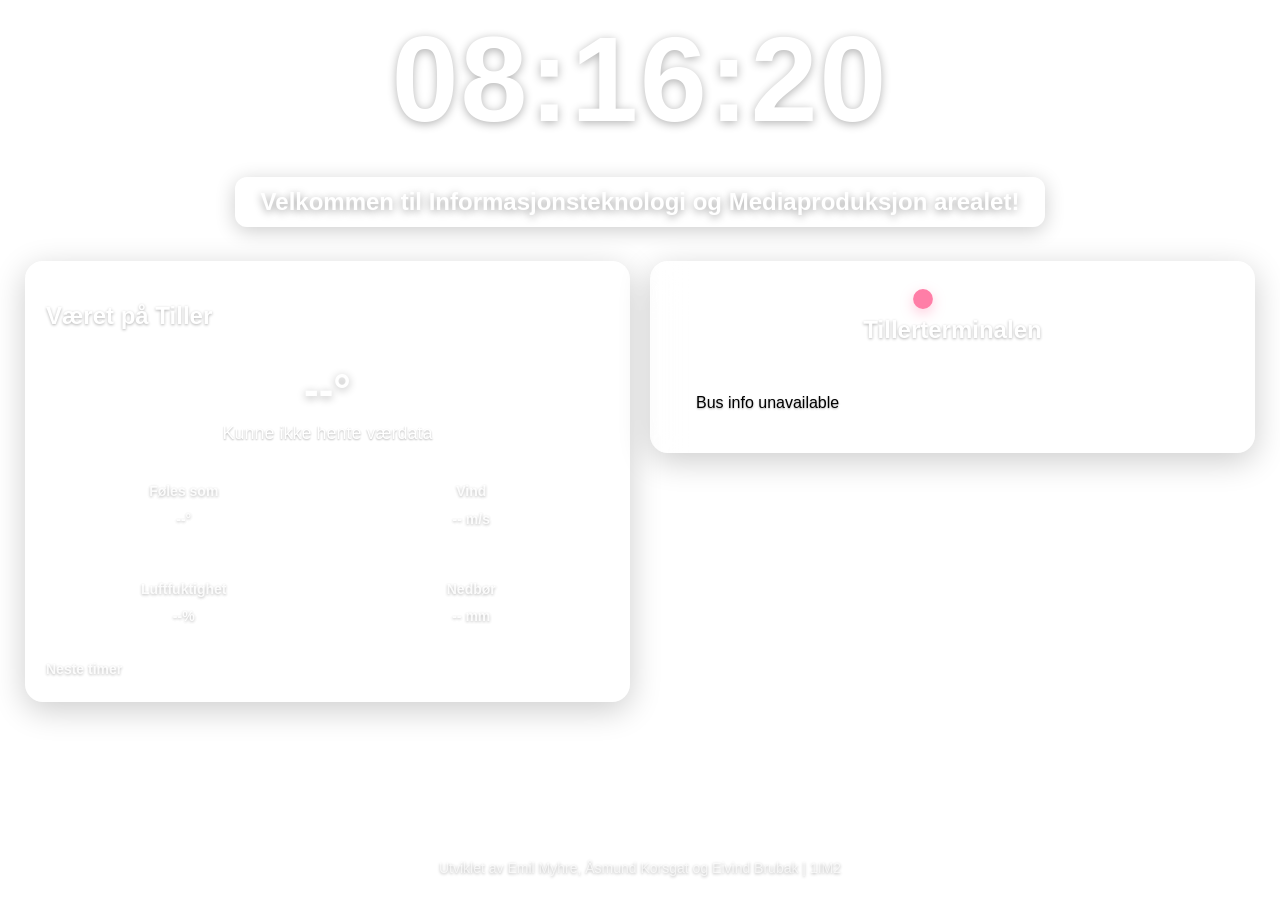
==== index.html @ 5d856df4 "Merge pull request #7 from Eivind658/main super stilig bakgrunn kan hend funke no" ====
<!DOCTYPE html>
<html lang="en">
<head>
  <meta charset="UTF-8">
  <meta name="viewport" content="width=device-width, initial-scale=1.0">
  <title>Tiller Info Screen</title>
  <link rel="stylesheet" href="styles.css">
</head>
<body class="backgroundcycle">
  
  <div id="clock"></div>
  
  <div class="welcome-container">
    <h3>Velkommen til Informasjonsteknologi og Mediaproduksjon arealet!</h3>
  </div>

  <!-- Weather Content -->
  <div class="main-content">
    <div class="weather-widget">
      <div class="weather-header">
        <h2>Været på Tiller</h2>
        <div id="weather-icon">
</div>
      </div>
      
      <div class="current-weather">
        <div class="temperature" id="weather-temp">--°</div>
        <div class="weather-desc" id="weather-description">Laster...</div>
        <div class="weather-details">
          <div class="weather-detail">
            <h2 class="detail-label">Føles som</h2>
            <h2 class="detail-label" id="weather-feelslike">--°</h2>
          </div>
          <div class="weather-detail">
            <h2 class="detail-label">Vind</h2>
            <h2 class="detail-label" id="weather-wind">-- m/s</h2>
          </div>
          <div class="weather-detail">
            <h2 class="detail-label">Luftfuktighet</h2>
            <h2 class="detail-label" id="weather-humidity">--%</h2>
          </div>
          <div class="weather-detail">
            <h2 class="detail-label">Nedbør</h2>
            <h2 class="detail-label" id="weather-precipitation">-- mm</h2>
          </div>
        </div>
      </div>

      <div class="weather-forecast">
        <h2 class="detail-label" >Neste timer</h2>
        <div class="forecast-items" id="weather-forecast">
        </div>
      </div>
    </div>

    <!-- Bus Section -->
      <div id="bus-container" class="bus-container">
        <div class="bus-header">
          <div class="slideshow-dots">
            <div class="slide-dot active" data-slide="0"></div>
            <div class="slide-dot" data-slide="1"></div>
            <div class="slide-dot" data-slide="2"></div>
          </div>
          <h2 id="bus-title" class="stop-title">Henter...</h2>
        </div>
        <div id="bus-table" class="bus-table"></div>
      </div>
  </div>

  <div class="credit-container">
    <h2 class="credit-text">Utviklet av Emil Myhre, Åsmund Korsgat og Eivind Brubak | 1IM2 </h2>
  </div>

  <script src="script.js"></script>
</body>

</html>
---- styles.css ----
body {
  font-family: 'Segoe UI', Tahoma, Geneva, Verdana, sans-serif;
  margin: 0;
  padding: 0;
  display: flex;
  flex-direction: column;
  cursor: none;
}

.backgroundcycle {
  margin: 0;
  padding: 0;
  width: 100%;
  height: 100vh;
  background-size: 130%;
  background-position: center;
  animation: backgroundcycle 92.7s infinite, pan-background 700s infinite;
}


@keyframes pan-background {
    0% {
        background-position: 0% 0%; 
    }
    25% {
        background-position: 100% 20%; 
    }
    50% {
        background-position: 0% 10%; 
    }
    75% {
        background-position: 100% 2%;
    }
    100% {
        background-position: 0% 0%; 
    }
}

@keyframes backgroundcycle {
  0% {
    background-image: url('background1.jpg');
  }
  20% {
    background-image: url('background2.jpg');
  }
  40% {
    background-image: url('background3.jpg');
  }
  60% {
    background-image: url('background4.jpg');
  }
  80% {
    background-image: url('background5.jpg');
  }
  100% {
    background-image: url('background1.jpg');
  } 
}

.main-content {
  display: grid;
  grid-template-columns: 1fr 1.2fr;
  gap: 25px;
  padding: 0 40px;
  height: calc(100vh - 240px);
  align-items: start;
}

#clock {
  font-size: 150px;
  font-weight: 800;
  margin: 10px 0 5px 0;
  color: white;
  text-shadow: 0 2px 10px rgba(0, 0, 0, 0.3);
  letter-spacing: 2px;
  text-align: center;
}

.welcome-container {
  text-align: center;
  margin: 0 0 10px 0;
}

h3 {
  font-size: 24px;
  font-weight: 600;
  color: white;
  text-shadow: 0 2px 8px rgba(0, 0, 0, 0.4);
  animation : widgetcycle 92.7s infinite;
  backdrop-filter: blur(10px);
  -webkit-backdrop-filter: blur(10px);
  padding: 10px 25px;
  border-radius: 12px;
  display: inline-block;
  border: 1px solid rgba(255, 255, 255, 0.2);
  box-shadow: 0 4px 20px rgba(0, 0, 0, 0.2);
}

.weather-box {
  font-size: 24px;
  margin: 0 0 15px 0;
  padding: 10px 20px;
  animation : widgetcycle 92.7s infinite;
  backdrop-filter: blur(15px);
  -webkit-backdrop-filter: blur(15px);
  border-radius: 14px;
  display: inline-block;
  border: 1px solid rgba(255, 255, 255, 0.25);
  box-shadow: 0 8px 32px rgba(0, 0, 0, 0.2);
  color: white;
}

.weather-widget {
  animation : widgetcycle 92.7s infinite;
  backdrop-filter: blur(25px) saturate(180%);
  -webkit-backdrop-filter: blur(25px) saturate(180%);
  border: 1px solid rgba(255, 255, 255, 0.25);
  border-radius: 18px;
  padding: 20px;
  box-shadow: 0 8px 32px rgba(0, 0, 0, 0.2);
  height: fit-content;
}

@keyframes widgetcycle{
  0% {
    background: rgba(255, 255, 255, 0.2);
  }
  20% {
    background: rgba(150, 150, 150, 0.2);
  }
  40% {
    background: rgba(255, 255, 255, 0.2);
  }
  60% {
    background: rgba(0, 0, 0, 0.2);
  }
  80% {
    background: rgba(255, 255, 255, 0.2);
  }
  100% {
    background: rgba(255, 255, 255, 0.2);
  } 
}


.weather-header {
  display: flex;
  align-items: center;
  justify-content: space-between;
  margin-bottom: 15px;
}

h2 {
  font-size: 24px;
  font-weight: 700;
  color: white;
  text-shadow: 0 1px 3px rgba(0, 0, 0, 0.3);
}

#weather-icon {
  font-size: 32px;
  margin-bottom: 8px;
}

.current-weather {
  text-align: center;
  margin-bottom: 20px;
}

.temperature {
  font-size: 52px;
  font-weight: 800;
  margin: 8px 0;
  color: white;
  text-shadow: 0 2px 8px rgba(0, 0, 0, 0.3);
}

.weather-desc {
  font-size: 18px;
  opacity: 0.95;
  margin-bottom: 5px;
  color: white;
}

.weather-details {
  display: grid;
  grid-template-columns: 1fr 1fr;
  gap: 12px;
  margin-top: 15px;
}

.weather-detail {
  background: rgba(255, 255, 255, 0.12);
  padding: 12px;
  border-radius: 10px;
  text-align: center;
  border: 1px solid rgba(255, 255, 255, 0.15);
}

.detail-label {
  font-size: 14px;
  opacity: 0.9;
  margin-bottom: 4px;
  color: rgba(255, 255, 255, 0.9);
}

.weather-forecast {
  margin-top: 20px;
}

.forecast-title {
  font-size: 16px;
  font-weight: 600;
  margin-bottom: 12px;
  opacity: 0.9;
  color: white;
}

.forecast-items {
  display: grid;
  grid-template-columns: repeat(3, 1fr);
  gap: 10px;
}

.forecast-item {
  background: rgba(255, 255, 255, 0.1);
  padding: 10px;
  border-radius: 8px;
  text-align: center;
  border: 1px solid rgba(255, 255, 255, 0.1);
}

.forecast-time {
  font-size: 14px;
  opacity: 0.9;
  margin-bottom: 4px;
  color: rgba(255, 255, 255, 0.9);
}

.forecast-temp {
  font-size: 15px;
  font-weight: 600;
  color: white;
}

.bus-section {
  height: fit-content;
  display: flex;
  flex-direction: column;
}

.bus-container {
  padding: 20px 25px;
  border-radius: 18px;
  transition: all 0.5s ease;
  animation : widgetcycle 92.7s infinite;
  backdrop-filter: blur(25px) saturate(180%);
  -webkit-backdrop-filter: blur(25px) saturate(180%);
  border: 1px solid rgba(255, 255, 255, 0.25);
  box-shadow: 0 8px 32px rgba(0, 0, 0, 0.2);
  height: fit-content;
}

.bus-header {
  display: flex;
  flex-direction: column;
  align-items: center;
  margin-bottom: 15px;
}

.slideshow-dots {
  display: flex;
  justify-content: center;
  gap: 12px;
  margin: 8px 0 4px 0;
  padding: 0;
}

.slide-dot {
  width: 14px;
  height: 14px;
  border-radius: 50%;
  background: rgba(255, 255, 255, 0.3);
  border: 2px solid rgba(255, 255, 255, 0.4);
  cursor: pointer;
  transition: all 0.3s ease;
}

.slide-dot.active {
  background: #ff7ea7;
  border-color: #ff7ea7;
  transform: scale(1.1);
  box-shadow: 0 4px 12px rgba(255, 126, 167, 0.4);
}

.fade-out {
  opacity: 0;
  transform: translateY(10px);
}

.fade-in {
  opacity: 1;
  transform: translateY(0);
}

.stop-title {
  font-size: 28px;
  margin: 4px 0 15px 0;
  font-weight: 700;
  color: white;
  text-shadow: 0 1px 3px rgba(0, 0, 0, 0.3);
  text-align: center;
}

.bus-table {
  width: 100%;
}

.bus-row {
  display: grid;
  grid-template-columns: 120px 100px 1fr 110px;
  padding: 14px 0;
  border-bottom: 1px solid rgba(255, 255, 255, 0.25);
  font-size: 22px;
  align-items: center;
  color: white;
  min-height: 50px;
}

.bus-exact {
  font-weight: 600;
  opacity: 0.95;
  color: #4cd964;
  font-size: 20px;
}

.bus-line {
  background: #ff7ea7;
  padding: 6px 14px;
  border-radius: 8px;
  font-weight: bold;
  color: white;
  display: inline-block;
  box-shadow: 0 4px 12px rgba(243, 74, 128, 0.4);
  font-size: 18px;
  min-width: 70px;
  text-align: center;
}

.bus-dest {
  padding-left: 12px;
  font-weight: 500;
  opacity: 0.95;
  white-space: nowrap;
  overflow: hidden;
  text-overflow: ellipsis;
  color: white;
  font-size: 20px;
}

.bus-time {
  text-align: right;
  padding: 6px 14px;
  border-radius: 8px;
  font-weight: bold;
  color: white;
  display: inline-block;
  box-shadow: 0 4px 12px rgba(255, 255, 255, 0.4);
  font-size: 18px;
  min-width: 70px;
}

.bus-time.soon {
  background: rgba(255, 107, 107, 0.3);
  box-shadow: 0 4px 12px rgba(255, 107, 107, 0.3);
  color: #ff7676;
  animation: pulse 1s ease-in-out infinite;
}

.bus-time.medium {
  background: rgb(226, 173, 0, 0.3);
  box-shadow: 0 4px 12px rgba(255, 173, 0, 0.3);
  color: #ffed4c;
  animation: pulse 3s ease-in-out infinite;
}

.bus-time.later {
  background: rgba(76, 217, 100, 0.3);
  box-shadow: 0 4px 12px rgba(76, 217, 100, 0.3);
  color: #5aff75;
}

@keyframes pulse {
  0% {
    transform: scale(1);
  }
  50% {
    transform: scale(1.05);
  }
  100% {
    transform: scale(1);
  }
}

@media (max-width: 1366px) {
  .main-content {
    grid-template-columns: 1fr 1fr;
    gap: 20px;
    padding: 0 25px;
  }
  
  #clock {
    font-size: 120px;
  }
  
  .temperature {
    font-size: 44px;
  }
  
  .bus-row {
    grid-template-columns: 110px 90px 1fr 100px;
    font-size: 20px;
    padding: 12px 0;
  }
  
  .stop-title {
    font-size: 24px;
  }
  
  .bus-time {
    font-size: 18px;
  }
}

.credit-container {
  text-align: center;
  margin: 10px 0 5px 0;
}

.credit-text {
  font-size: 14px;
  font-weight: 500;
  color: rgba(255, 255, 255, 0.7);
  text-shadow: 0 1px 3px rgba(0, 0, 0, 0.3);
  background: rgba(255, 255, 255, 0.08);
  backdrop-filter: blur(5px);
  -webkit-backdrop-filter: blur(5px);
  padding: 6px 15px;
  border-radius: 8px;
  display: inline-block;
  border: 1px solid rgba(255, 255, 255, 0.1);
}

::-webkit-scrollbar {
  display: none;
}

* {
  -ms-overflow-style: none;
  scrollbar-width: none;
}


* {
  text-shadow: 0 1px 2px rgba(0, 0, 0, 0.3);
}
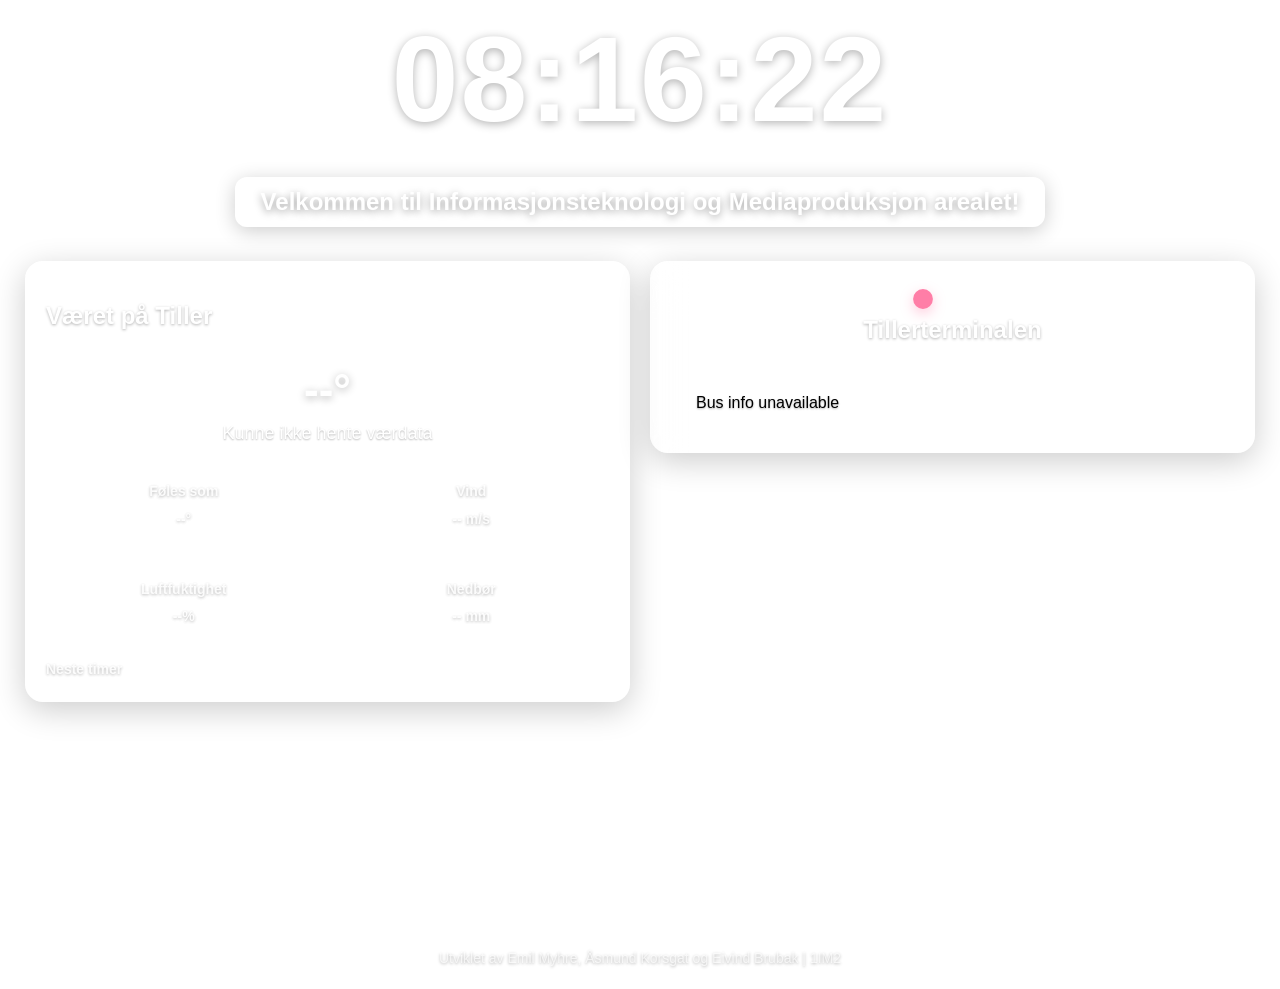
==== commit c66d7d58: "Fixed color contrasts, and choppy crossfade animations" ====
--- a/index.html
+++ b/index.html
@@ -1,15 +1,21 @@
 <!DOCTYPE html>
 <html lang="en">
+
 <head>
   <meta charset="UTF-8">
   <meta name="viewport" content="width=device-width, initial-scale=1.0">
   <title>Tiller Info Screen</title>
   <link rel="stylesheet" href="styles.css">
 </head>
+
 <body class="backgroundcycle">
-  
+
+  <div class="bg bg-1"></div>
+  <div class="bg bg-2"></div>
+
+
   <div id="clock"></div>
-  
+
   <div class="welcome-container">
     <h3>Velkommen til Informasjonsteknologi og Mediaproduksjon arealet!</h3>
   </div>
@@ -20,9 +26,9 @@
       <div class="weather-header">
         <h2>Været på Tiller</h2>
         <div id="weather-icon">
-</div>
+        </div>
       </div>
-      
+
       <div class="current-weather">
         <div class="temperature" id="weather-temp">--°</div>
         <div class="weather-desc" id="weather-description">Laster...</div>
@@ -47,24 +53,24 @@
       </div>
 
       <div class="weather-forecast">
-        <h2 class="detail-label" >Neste timer</h2>
+        <h2 class="detail-label">Neste timer</h2>
         <div class="forecast-items" id="weather-forecast">
         </div>
       </div>
     </div>
 
     <!-- Bus Section -->
-      <div id="bus-container" class="bus-container">
-        <div class="bus-header">
-          <div class="slideshow-dots">
-            <div class="slide-dot active" data-slide="0"></div>
-            <div class="slide-dot" data-slide="1"></div>
-            <div class="slide-dot" data-slide="2"></div>
-          </div>
-          <h2 id="bus-title" class="stop-title">Henter...</h2>
+    <div id="bus-container" class="bus-container">
+      <div class="bus-header">
+        <div class="slideshow-dots">
+          <div class="slide-dot active" data-slide="0"></div>
+          <div class="slide-dot" data-slide="1"></div>
+          <div class="slide-dot" data-slide="2"></div>
         </div>
-        <div id="bus-table" class="bus-table"></div>
+        <h2 id="bus-title" class="stop-title">Henter...</h2>
       </div>
+      <div id="bus-table" class="bus-table"></div>
+    </div>
   </div>
 
   <div class="credit-container">
@@ -74,4 +80,4 @@
   <script src="script.js"></script>
 </body>
 
-</html>
+</html>
--- a/styles.css
+++ b/styles.css
@@ -7,55 +7,24 @@
   cursor: none;
 }
 
-.backgroundcycle {
-  margin: 0;
-  padding: 0;
-  width: 100%;
-  height: 100vh;
+.bg {
+  position: fixed;
+  inset: 0;
   background-size: 130%;
   background-position: center;
-  animation: backgroundcycle 92.7s infinite, pan-background 700s infinite;
-}
-
-
-@keyframes pan-background {
-    0% {
-        background-position: 0% 0%; 
-    }
-    25% {
-        background-position: 100% 20%; 
-    }
-    50% {
-        background-position: 0% 10%; 
-    }
-    75% {
-        background-position: 100% 2%;
-    }
-    100% {
-        background-position: 0% 0%; 
-    }
-}
-
-@keyframes backgroundcycle {
-  0% {
-    background-image: url('background1.jpg');
-  }
-  20% {
-    background-image: url('background2.jpg');
-  }
-  40% {
-    background-image: url('background3.jpg');
-  }
-  60% {
-    background-image: url('background4.jpg');
-  }
-  80% {
-    background-image: url('background5.jpg');
-  }
-  100% {
-    background-image: url('background1.jpg');
-  } 
-}
+  transition: opacity 2.5s ease-in-out;
+  will-change: opacity;
+  z-index: -1;
+}
+
+.bg-1 {
+  opacity: 1;
+}
+
+.bg-2 {
+  opacity: 0;
+}
+
 
 .main-content {
   display: grid;
@@ -371,23 +340,23 @@
 }
 
 .bus-time.soon {
-  background: rgba(255, 107, 107, 0.3);
-  box-shadow: 0 4px 12px rgba(255, 107, 107, 0.3);
-  color: #ff7676;
+  background: rgba(255, 80, 80, 0.4);
+  box-shadow: 0 4px 12px rgba(255, 80, 80, 0.45);
+  color: #ffe6e6;
   animation: pulse 1s ease-in-out infinite;
 }
 
 .bus-time.medium {
-  background: rgb(226, 173, 0, 0.3);
-  box-shadow: 0 4px 12px rgba(255, 173, 0, 0.3);
-  color: #ffed4c;
+  background: rgba(230, 165, 0, 0.45);
+  box-shadow: 0 4px 12px rgba(230, 165, 0, 0.45);
+  color: #fff8c4;
   animation: pulse 3s ease-in-out infinite;
 }
 
 .bus-time.later {
-  background: rgba(76, 217, 100, 0.3);
-  box-shadow: 0 4px 12px rgba(76, 217, 100, 0.3);
-  color: #5aff75;
+  background: rgba(60, 200, 90, 0.4);
+  box-shadow: 0 4px 12px rgba(60, 200, 90, 0.45);
+  color: #e6ffed;
 }
 
 @keyframes pulse {
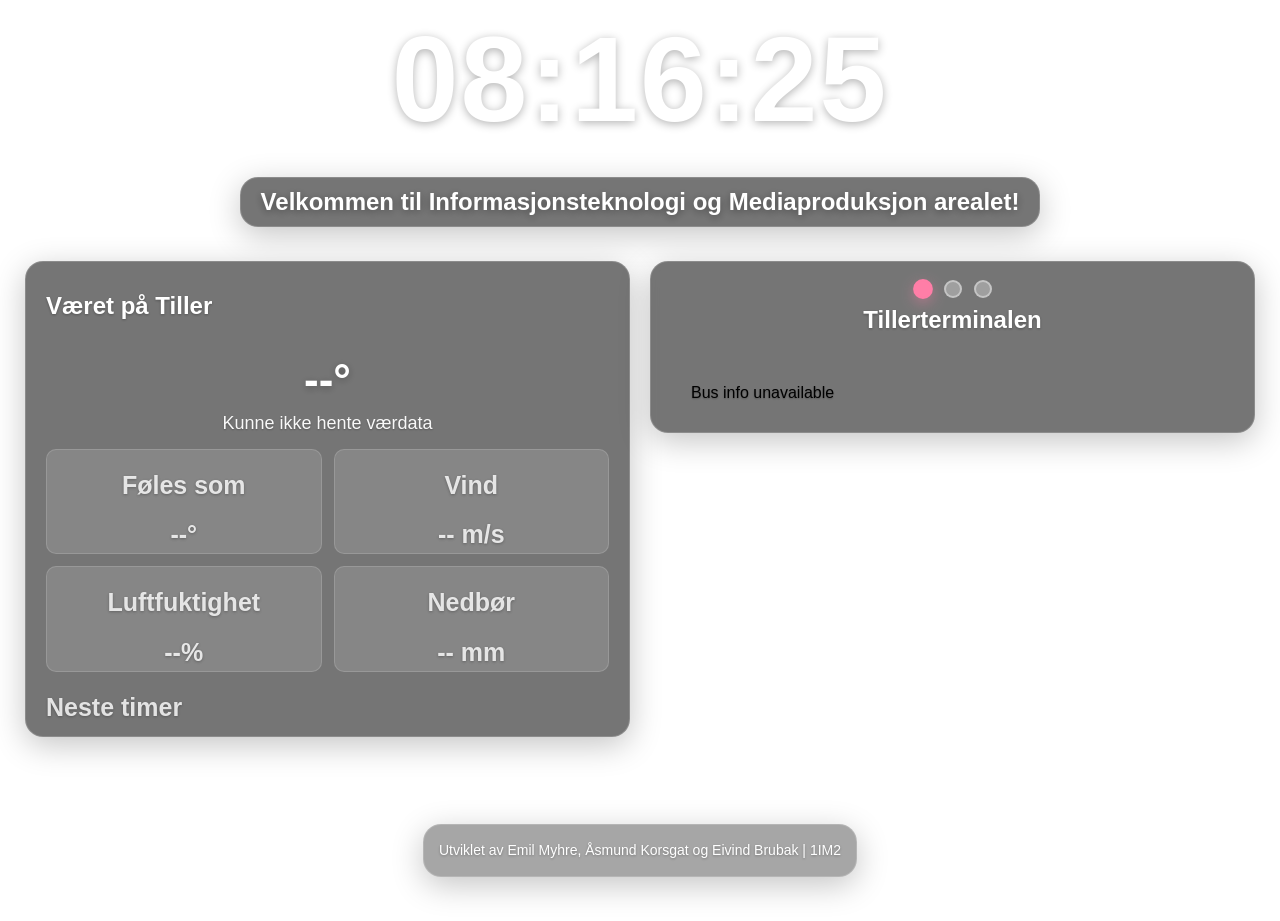
==== commit c731f772: "animert bakgrunn og credits" ====
--- a/index.html
+++ b/index.html
@@ -17,12 +17,12 @@
   <div id="clock"></div>
 
   <div class="welcome-container">
-    <h3>Velkommen til Informasjonsteknologi og Mediaproduksjon arealet!</h3>
+    <h3 class="box2">Velkommen til Informasjonsteknologi og Mediaproduksjon arealet!</h3>
   </div>
 
   <!-- Weather Content -->
   <div class="main-content">
-    <div class="weather-widget">
+    <div class="box2" class="weather-widget">
       <div class="weather-header">
         <h2>Været på Tiller</h2>
         <div id="weather-icon">
@@ -33,19 +33,19 @@
         <div class="temperature" id="weather-temp">--°</div>
         <div class="weather-desc" id="weather-description">Laster...</div>
         <div class="weather-details">
-          <div class="weather-detail">
+          <div class="box" class="weather-detail">
             <h2 class="detail-label">Føles som</h2>
             <h2 class="detail-label" id="weather-feelslike">--°</h2>
           </div>
-          <div class="weather-detail">
+          <div class="box" class="weather-detail">
             <h2 class="detail-label">Vind</h2>
             <h2 class="detail-label" id="weather-wind">-- m/s</h2>
           </div>
-          <div class="weather-detail">
+          <div class="box" class="weather-detail">
             <h2 class="detail-label">Luftfuktighet</h2>
             <h2 class="detail-label" id="weather-humidity">--%</h2>
           </div>
-          <div class="weather-detail">
+          <div class="box" class="weather-detail">
             <h2 class="detail-label">Nedbør</h2>
             <h2 class="detail-label" id="weather-precipitation">-- mm</h2>
           </div>
@@ -54,13 +54,13 @@
 
       <div class="weather-forecast">
         <h2 class="detail-label">Neste timer</h2>
-        <div class="forecast-items" id="weather-forecast">
+        <div class="forecast-items" class="box" id="weather-forecast">
         </div>
       </div>
     </div>
 
     <!-- Bus Section -->
-    <div id="bus-container" class="bus-container">
+    <div  id="bus-container" class="box2" class="bus-container" >
       <div class="bus-header">
         <div class="slideshow-dots">
           <div class="slide-dot active" data-slide="0"></div>
@@ -73,8 +73,8 @@
     </div>
   </div>
 
-  <div class="credit-container">
-    <h2 class="credit-text">Utviklet av Emil Myhre, Åsmund Korsgat og Eivind Brubak | 1IM2 </h2>
+  <div  class="credit-container" class="box2">
+    <h2  class="credit-text">Utviklet av Emil Myhre, Åsmund Korsgat og Eivind Brubak | 1IM2 </h2>
   </div>
 
   <script src="script.js"></script>
--- a/styles.css
+++ b/styles.css
@@ -5,6 +5,23 @@
   display: flex;
   flex-direction: column;
   cursor: none;
+}
+
+.box {
+  background: rgba(255, 255, 255, 0.12);
+  border-radius: 10px;
+  border: 1px solid rgba(255, 255, 255, 0.15);
+  text-align: center;
+}
+
+.box2 {
+  padding: 10px 20px;
+  backdrop-filter: blur(5px) saturate(220%);
+  background-color: #0000008a;
+  border-radius: 18px;
+  box-shadow: 0 8px 32px rgba(0, 0, 0, 0.233);
+  border: 1px solid rgba(255, 255, 255, 0.164);
+  transition: all 0.5s ease;
 }
 
 .bg {
@@ -17,6 +34,17 @@
   z-index: -1;
 }
 
+
+@keyframes left {
+  from { background-position: 50% 50%; }
+  to   { background-position: 40% 50%; }
+}
+
+@keyframes right {
+  from { background-position: 50% 50%; }
+  to   { background-position: 60% 50%; }
+}
+
 .bg-1 {
   opacity: 1;
 }
@@ -55,60 +83,13 @@
   font-weight: 600;
   color: white;
   text-shadow: 0 2px 8px rgba(0, 0, 0, 0.4);
-  animation : widgetcycle 92.7s infinite;
-  backdrop-filter: blur(10px);
-  -webkit-backdrop-filter: blur(10px);
   padding: 10px 25px;
-  border-radius: 12px;
   display: inline-block;
-  border: 1px solid rgba(255, 255, 255, 0.2);
-  box-shadow: 0 4px 20px rgba(0, 0, 0, 0.2);
-}
-
-.weather-box {
-  font-size: 24px;
-  margin: 0 0 15px 0;
-  padding: 10px 20px;
-  animation : widgetcycle 92.7s infinite;
-  backdrop-filter: blur(15px);
-  -webkit-backdrop-filter: blur(15px);
-  border-radius: 14px;
-  display: inline-block;
-  border: 1px solid rgba(255, 255, 255, 0.25);
-  box-shadow: 0 8px 32px rgba(0, 0, 0, 0.2);
-  color: white;
 }
 
 .weather-widget {
-  animation : widgetcycle 92.7s infinite;
-  backdrop-filter: blur(25px) saturate(180%);
-  -webkit-backdrop-filter: blur(25px) saturate(180%);
-  border: 1px solid rgba(255, 255, 255, 0.25);
-  border-radius: 18px;
   padding: 20px;
-  box-shadow: 0 8px 32px rgba(0, 0, 0, 0.2);
   height: fit-content;
-}
-
-@keyframes widgetcycle{
-  0% {
-    background: rgba(255, 255, 255, 0.2);
-  }
-  20% {
-    background: rgba(150, 150, 150, 0.2);
-  }
-  40% {
-    background: rgba(255, 255, 255, 0.2);
-  }
-  60% {
-    background: rgba(0, 0, 0, 0.2);
-  }
-  80% {
-    background: rgba(255, 255, 255, 0.2);
-  }
-  100% {
-    background: rgba(255, 255, 255, 0.2);
-  } 
 }
 
 
@@ -159,15 +140,12 @@
 }
 
 .weather-detail {
-  background: rgba(255, 255, 255, 0.12);
   padding: 12px;
-  border-radius: 10px;
-  text-align: center;
-  border: 1px solid rgba(255, 255, 255, 0.15);
+  text-align: center;
 }
 
 .detail-label {
-  font-size: 14px;
+  font-size: 25px;
   opacity: 0.9;
   margin-bottom: 4px;
   color: rgba(255, 255, 255, 0.9);
@@ -191,27 +169,6 @@
   gap: 10px;
 }
 
-.forecast-item {
-  background: rgba(255, 255, 255, 0.1);
-  padding: 10px;
-  border-radius: 8px;
-  text-align: center;
-  border: 1px solid rgba(255, 255, 255, 0.1);
-}
-
-.forecast-time {
-  font-size: 14px;
-  opacity: 0.9;
-  margin-bottom: 4px;
-  color: rgba(255, 255, 255, 0.9);
-}
-
-.forecast-temp {
-  font-size: 15px;
-  font-weight: 600;
-  color: white;
-}
-
 .bus-section {
   height: fit-content;
   display: flex;
@@ -220,13 +177,7 @@
 
 .bus-container {
   padding: 20px 25px;
-  border-radius: 18px;
   transition: all 0.5s ease;
-  animation : widgetcycle 92.7s infinite;
-  backdrop-filter: blur(25px) saturate(180%);
-  -webkit-backdrop-filter: blur(25px) saturate(180%);
-  border: 1px solid rgba(255, 255, 255, 0.25);
-  box-shadow: 0 8px 32px rgba(0, 0, 0, 0.2);
   height: fit-content;
 }
 
@@ -402,22 +353,27 @@
 }
 
 .credit-container {
-  text-align: center;
+  align-self: center;
+  text-align: center;
+  position: fixed;
+  bottom: 2%;
   margin: 10px 0 5px 0;
+
+  backdrop-filter: blur(10px) saturate(70%);
+  background-color: #00000059;
+  border-radius: 18px;
+  box-shadow: 0 8px 32px rgba(0, 0, 0, 0.233);
+  border: 1px solid rgba(255, 255, 255, 0.164);
+  transition: all 0.5s ease;
 }
 
 .credit-text {
   font-size: 14px;
   font-weight: 500;
-  color: rgba(255, 255, 255, 0.7);
+  color: rgb(255, 255, 255);
   text-shadow: 0 1px 3px rgba(0, 0, 0, 0.3);
-  background: rgba(255, 255, 255, 0.08);
-  backdrop-filter: blur(5px);
-  -webkit-backdrop-filter: blur(5px);
   padding: 6px 15px;
-  border-radius: 8px;
   display: inline-block;
-  border: 1px solid rgba(255, 255, 255, 0.1);
 }
 
 ::-webkit-scrollbar {
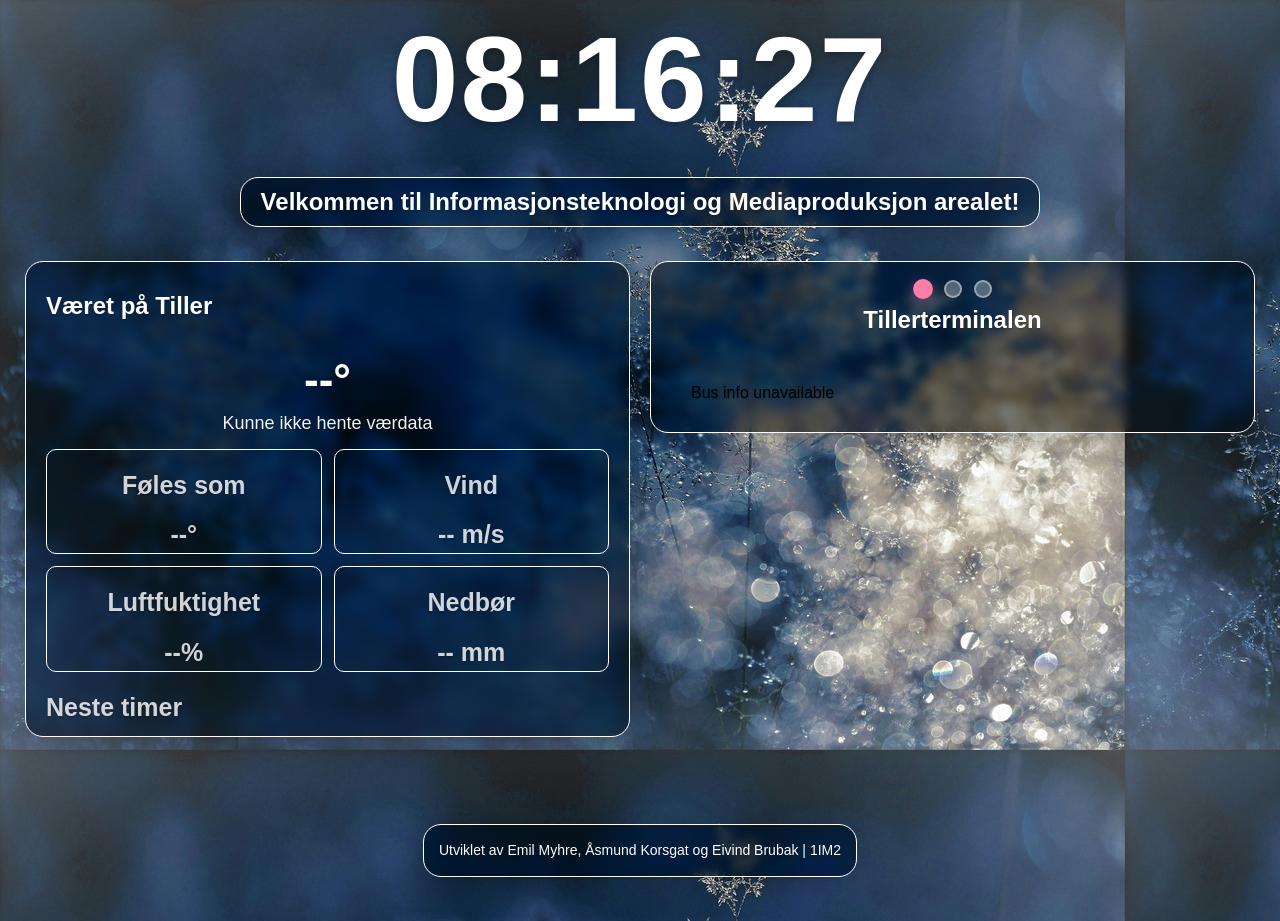
==== commit 21bb6053: "ekrkgoewrgjow" ====
--- a/index.html
+++ b/index.html
@@ -8,11 +8,7 @@
   <link rel="stylesheet" href="styles.css">
 </head>
 
-<body class="backgroundcycle">
-
-  <div class="bg bg-1"></div>
-  <div class="bg bg-2"></div>
-
+<body>
 
   <div id="clock"></div>
 
@@ -60,7 +56,7 @@
     </div>
 
     <!-- Bus Section -->
-    <div  id="bus-container" class="box2" class="bus-container" >
+    <div id="bus-container" class="box2" class="bus-container">
       <div class="bus-header">
         <div class="slideshow-dots">
           <div class="slide-dot active" data-slide="0"></div>
@@ -73,8 +69,8 @@
     </div>
   </div>
 
-  <div  class="credit-container" class="box2">
-    <h2  class="credit-text">Utviklet av Emil Myhre, Åsmund Korsgat og Eivind Brubak | 1IM2 </h2>
+  <div class="credit-container" class="box2">
+    <h2 class="credit-text">Utviklet av Emil Myhre, Åsmund Korsgat og Eivind Brubak | 1IM2 </h2>
   </div>
 
   <script src="script.js"></script>
--- a/styles.css
+++ b/styles.css
@@ -1,16 +1,20 @@
+
+
+
 body {
   font-family: 'Segoe UI', Tahoma, Geneva, Verdana, sans-serif;
-  margin: 0;
-  padding: 0;
   display: flex;
   flex-direction: column;
   cursor: none;
+  padding: 0%;
+  margin: 0%;
+  background-image: url('WinterImg/background5.jpg');
+  width: 100%;
 }
 
 .box {
-  background: rgba(255, 255, 255, 0.12);
   border-radius: 10px;
-  border: 1px solid rgba(255, 255, 255, 0.15);
+  border: 0.07vh solid rgb(255, 255, 255);
   text-align: center;
 }
 
@@ -20,29 +24,28 @@
   background-color: #0000008a;
   border-radius: 18px;
   box-shadow: 0 8px 32px rgba(0, 0, 0, 0.233);
-  border: 1px solid rgba(255, 255, 255, 0.164);
+  border: 0.07vh solid rgb(255, 255, 255);
   transition: all 0.5s ease;
 }
 
-.bg {
-  position: fixed;
-  inset: 0;
-  background-size: 130%;
-  background-position: center;
-  transition: opacity 2.5s ease-in-out;
-  will-change: opacity;
-  z-index: -1;
-}
-
-
 @keyframes left {
-  from { background-position: 50% 50%; }
-  to   { background-position: 40% 50%; }
+  from {
+    background-position: 50% 50%;
+  }
+
+  to {
+    background-position: 40% 50%;
+  }
 }
 
 @keyframes right {
-  from { background-position: 50% 50%; }
-  to   { background-position: 60% 50%; }
+  from {
+    background-position: 50% 50%;
+  }
+
+  to {
+    background-position: 60% 50%;
+  }
 }
 
 .bg-1 {
@@ -301,7 +304,6 @@
   background: rgba(230, 165, 0, 0.45);
   box-shadow: 0 4px 12px rgba(230, 165, 0, 0.45);
   color: #fff8c4;
-  animation: pulse 3s ease-in-out infinite;
 }
 
 .bus-time.later {
@@ -310,46 +312,33 @@
   color: #e6ffed;
 }
 
-@keyframes pulse {
-  0% {
-    transform: scale(1);
-  }
-  50% {
-    transform: scale(1.05);
-  }
-  100% {
-    transform: scale(1);
-  }
-}
-
-@media (max-width: 1366px) {
-  .main-content {
-    grid-template-columns: 1fr 1fr;
-    gap: 20px;
-    padding: 0 25px;
-  }
-  
-  #clock {
-    font-size: 120px;
-  }
-  
-  .temperature {
-    font-size: 44px;
-  }
-  
-  .bus-row {
-    grid-template-columns: 110px 90px 1fr 100px;
-    font-size: 20px;
-    padding: 12px 0;
-  }
-  
-  .stop-title {
-    font-size: 24px;
-  }
-  
-  .bus-time {
-    font-size: 18px;
-  }
+
+.main-content {
+  grid-template-columns: 1fr 1fr;
+  gap: 20px;
+  padding: 0 25px;
+}
+
+#clock {
+  font-size: 120px;
+}
+
+.temperature {
+  font-size: 44px;
+}
+
+.bus-row {
+  grid-template-columns: 110px 90px 1fr 100px;
+  font-size: 20px;
+  padding: 12px 0;
+}
+
+.stop-title {
+  font-size: 24px;
+}
+
+.bus-time {
+  font-size: 18px;
 }
 
 .credit-container {
@@ -358,13 +347,13 @@
   position: fixed;
   bottom: 2%;
   margin: 10px 0 5px 0;
-
-  backdrop-filter: blur(10px) saturate(70%);
-  background-color: #00000059;
+  backdrop-filter: blur(5px) saturate(220%);
+  background-color: #0000008a;
   border-radius: 18px;
   box-shadow: 0 8px 32px rgba(0, 0, 0, 0.233);
   border: 1px solid rgba(255, 255, 255, 0.164);
   transition: all 0.5s ease;
+  border: 0.07vh solid rgb(255, 255, 255);
 }
 
 .credit-text {
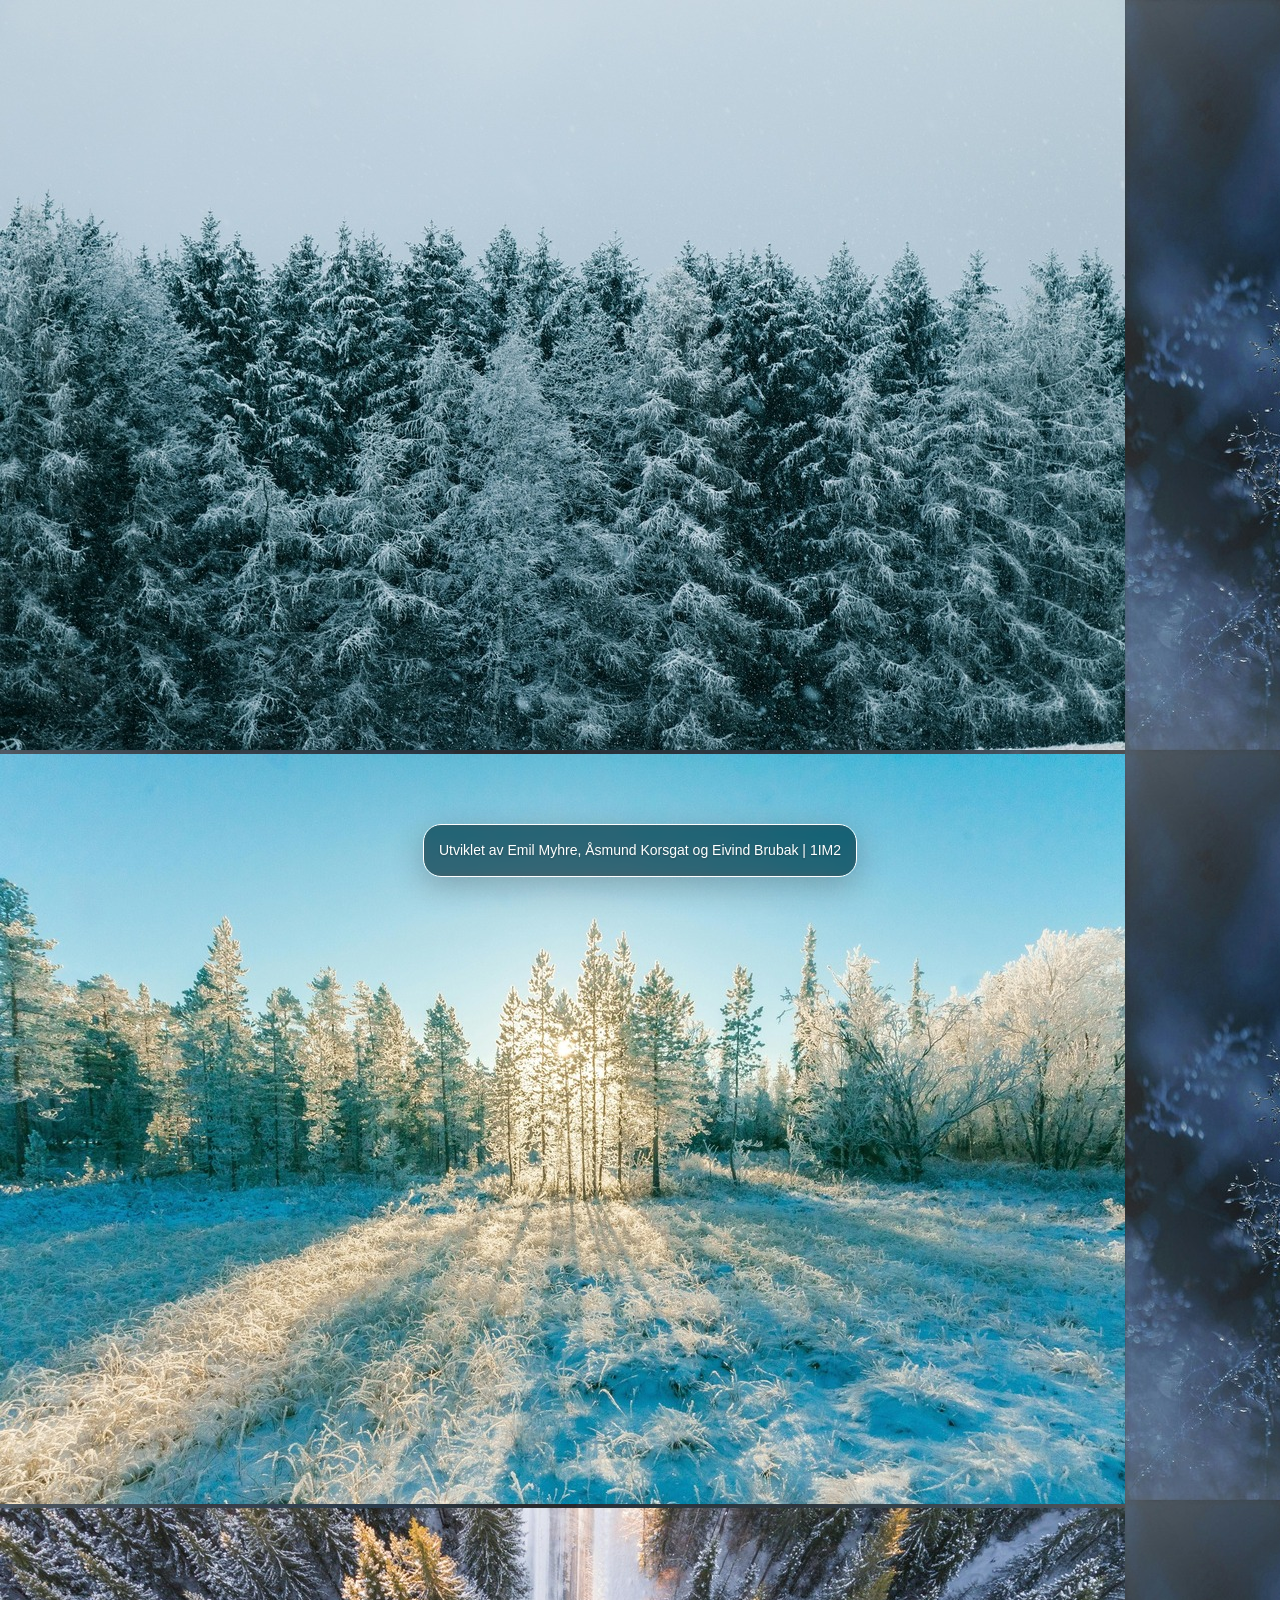
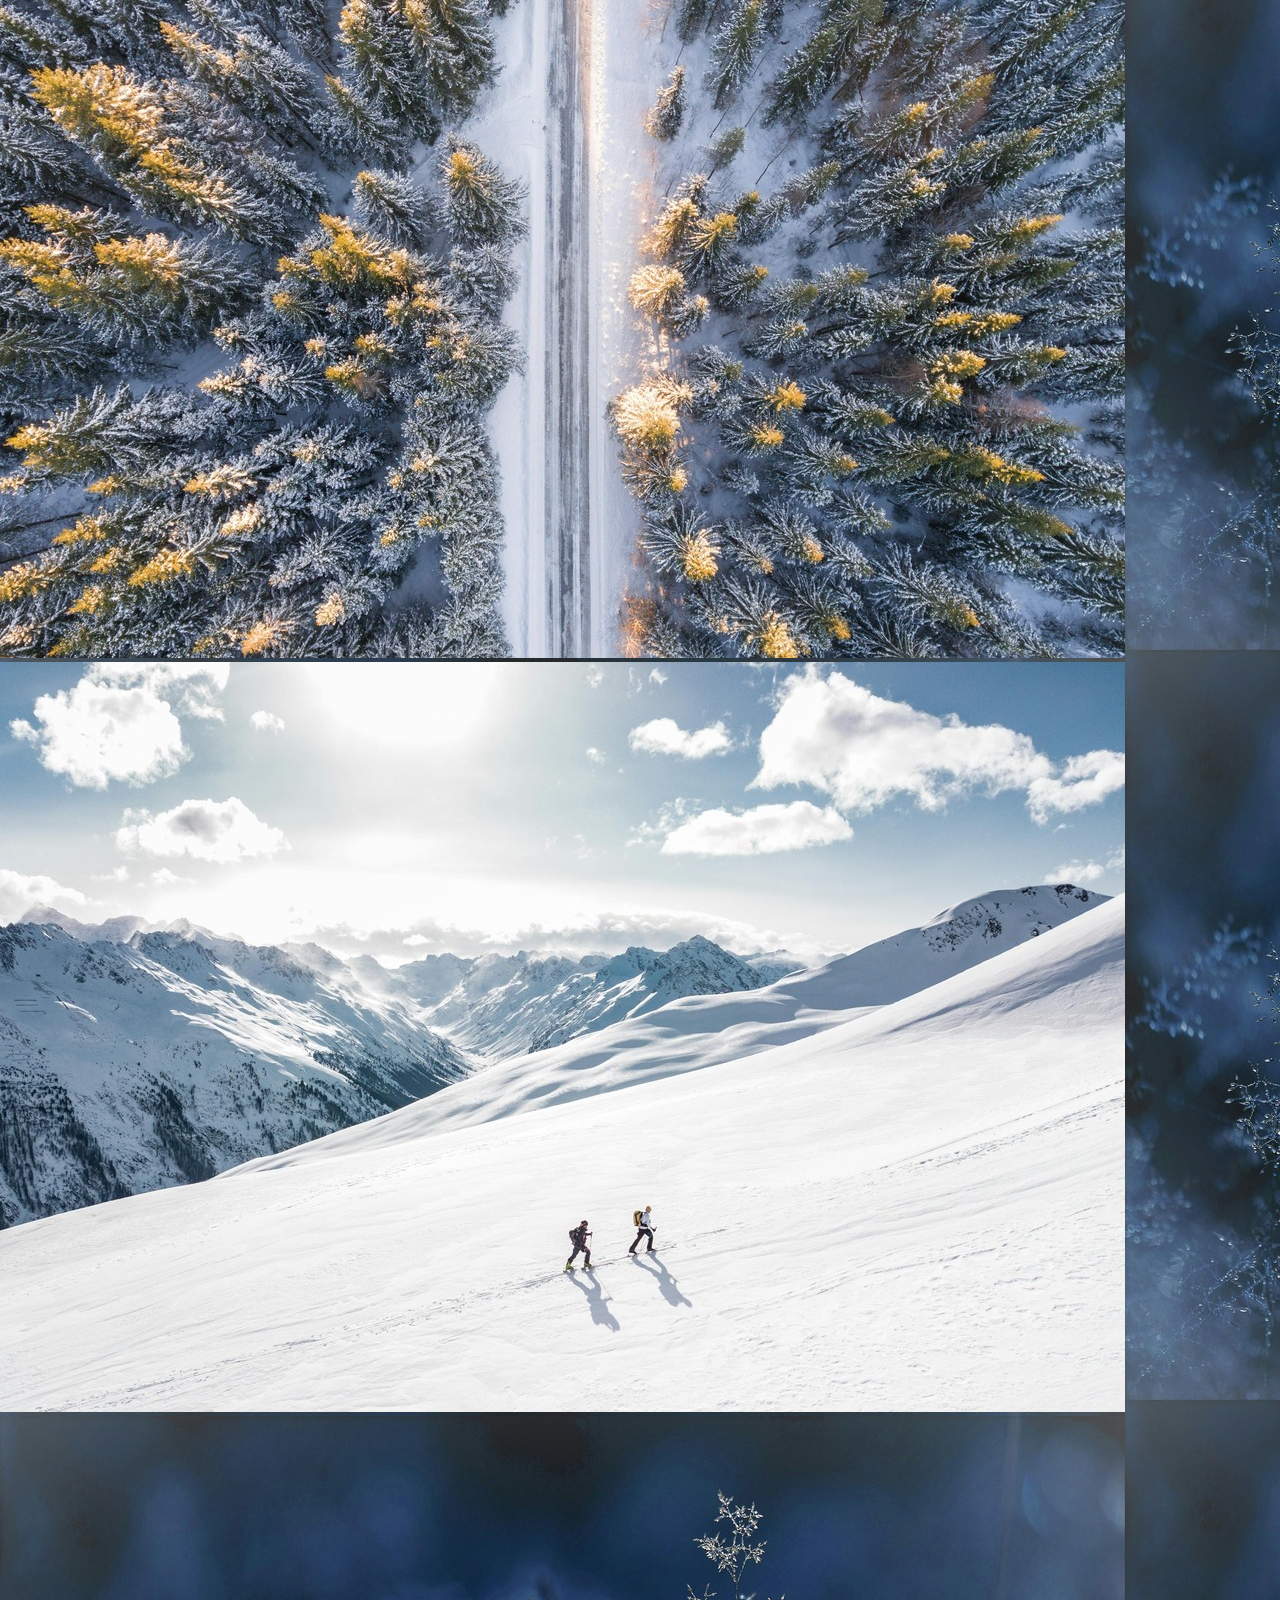
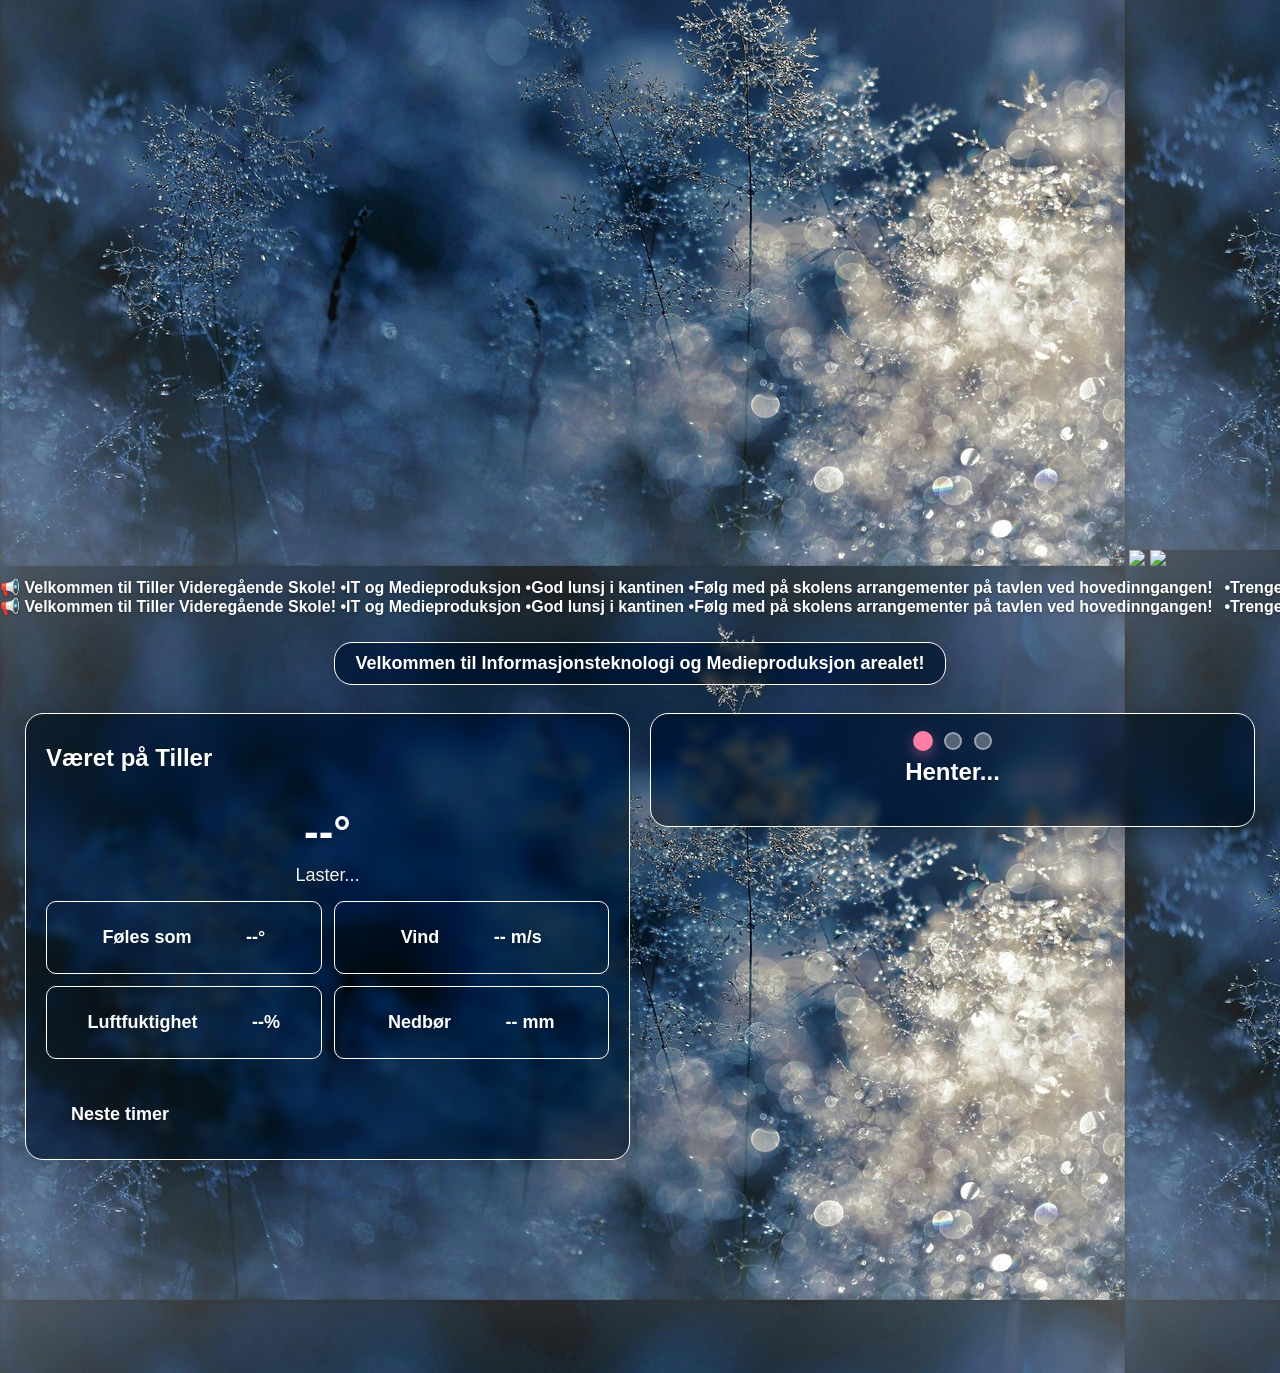
==== commit 2c98d344: "mer" ====
--- a/index.html
+++ b/index.html
@@ -9,11 +9,41 @@
 </head>
 
 <body>
+  
+  <header>
+    <div class="backgrounds">
+        <img class="background showing"  src="WinterImg/background1.jpg" >
+        <img class="background" src="WinterImg/background2.jpg" >
+        <img class="background" src="WinterImg/background3.jpg" >
+        <img class="background" src="WinterImg/background4.jpg" >
+        <img class="background" src="WinterImg/background5.jpg" >
+        <img class="background" src="WinterImg/background6.jpg" >
+        <img class="background" src="WinterImg/background7.jpg" >
+    </div>
+  </header>
+  <div class="announcement-bar">
+    <div class="announcement-content">
+      <div class="announcement-text">📢 Velkommen til Tiller Videregående Skole! •</div>
+      <div class="announcement-text">IT og Medieproduksjon •</div>
+      <div class="announcement-text">God lunsj i kantinen •</div>
+      <div class="announcement-text">Følg med på skolens arrangementer på tavlen ved hovedinngangen!⠀•</div>
+      <div class="announcement-text">Trenger du hjelp? Kontakt Elias på IKT!</div>
+    </div>
+    <div aria-hidden class="announcement-content">
+      <div class="announcement-text">📢 Velkommen til Tiller Videregående Skole! •</div>
+      <div class="announcement-text"> IT og Medieproduksjon •</div>
+      <div class="announcement-text"> God lunsj i kantinen •</div>
+      <div class="announcement-text"> Følg med på skolens arrangementer på tavlen ved hovedinngangen!⠀•</div>
+      <div class="announcement-text"> Trenger du hjelp? Kontakt Elias på IKT!</div>
+    </div>
+  </div>
 
+  <!--
   <div id="clock"></div>
+  -->
 
   <div class="welcome-container">
-    <h3 class="box2">Velkommen til Informasjonsteknologi og Mediaproduksjon arealet!</h3>
+    <h3 class="box2">Velkommen til Informasjonsteknologi og Medieproduksjon arealet!</h3>
   </div>
 
   <!-- Weather Content -->
@@ -56,7 +86,7 @@
     </div>
 
     <!-- Bus Section -->
-    <div id="bus-container" class="box2" class="bus-container">
+    <div class="box2">
       <div class="bus-header">
         <div class="slideshow-dots">
           <div class="slide-dot active" data-slide="0"></div>
@@ -73,7 +103,13 @@
     <h2 class="credit-text">Utviklet av Emil Myhre, Åsmund Korsgat og Eivind Brubak | 1IM2 </h2>
   </div>
 
-  <script src="script.js"></script>
+  <script src="global.js"></script>
+  <script src="clock.js"></script>
+  <script src="background.js"></script>
+  <script src="weather.js"></script>
+  <script src="buss.js"></script>
+  <script src="script.js" ></script>
+
 </body>
 
 </html>
--- a/styles.css
+++ b/styles.css
@@ -25,7 +25,6 @@
   border-radius: 18px;
   box-shadow: 0 8px 32px rgba(0, 0, 0, 0.233);
   border: 0.07vh solid rgb(255, 255, 255);
-  transition: all 0.5s ease;
 }
 
 @keyframes left {
@@ -81,8 +80,8 @@
   margin: 0 0 10px 0;
 }
 
-h3 {
-  font-size: 24px;
+h3, .detail-label, .weather-icon {
+  font-size: 2vh;
   font-weight: 600;
   color: white;
   text-shadow: 0 2px 8px rgba(0, 0, 0, 0.4);
@@ -147,12 +146,7 @@
   text-align: center;
 }
 
-.detail-label {
-  font-size: 25px;
-  opacity: 0.9;
-  margin-bottom: 4px;
-  color: rgba(255, 255, 255, 0.9);
-}
+
 
 .weather-forecast {
   margin-top: 20px;
@@ -176,12 +170,6 @@
   height: fit-content;
   display: flex;
   flex-direction: column;
-}
-
-.bus-container {
-  padding: 20px 25px;
-  transition: all 0.5s ease;
-  height: fit-content;
 }
 
 .bus-header {
@@ -206,7 +194,6 @@
   background: rgba(255, 255, 255, 0.3);
   border: 2px solid rgba(255, 255, 255, 0.4);
   cursor: pointer;
-  transition: all 0.3s ease;
 }
 
 .slide-dot.active {
@@ -297,7 +284,6 @@
   background: rgba(255, 80, 80, 0.4);
   box-shadow: 0 4px 12px rgba(255, 80, 80, 0.45);
   color: #ffe6e6;
-  animation: pulse 1s ease-in-out infinite;
 }
 
 .bus-time.medium {
@@ -339,6 +325,44 @@
 
 .bus-time {
   font-size: 18px;
+}
+
+.announcement-bar {
+  padding: 8px 0;
+  overflow: hidden;
+  position: relative;
+}
+
+.announcement-content {
+  display: flex;
+  align-items: center;
+  white-space: nowrap;
+  animation: scrollAnnouncement 30s linear infinite;
+}
+
+.announcement-icon {
+  margin: 0 15px;
+  font-size: 18px;
+}
+
+.announcement-text {
+  font-size: 16px;
+  font-weight: 600;
+  color: white;
+  text-shadow: 0 1px 3px rgba(0, 0, 0, 0.3);
+}
+
+@keyframes scrollAnnouncement {
+  0% {
+    transform: translateX(100%);
+  }
+  100% {
+    transform: translateX(-100%);
+  }
+}
+
+.announcement-bar:hover .announcement-content {
+  animation-play-state: paused;
 }
 
 .credit-container {
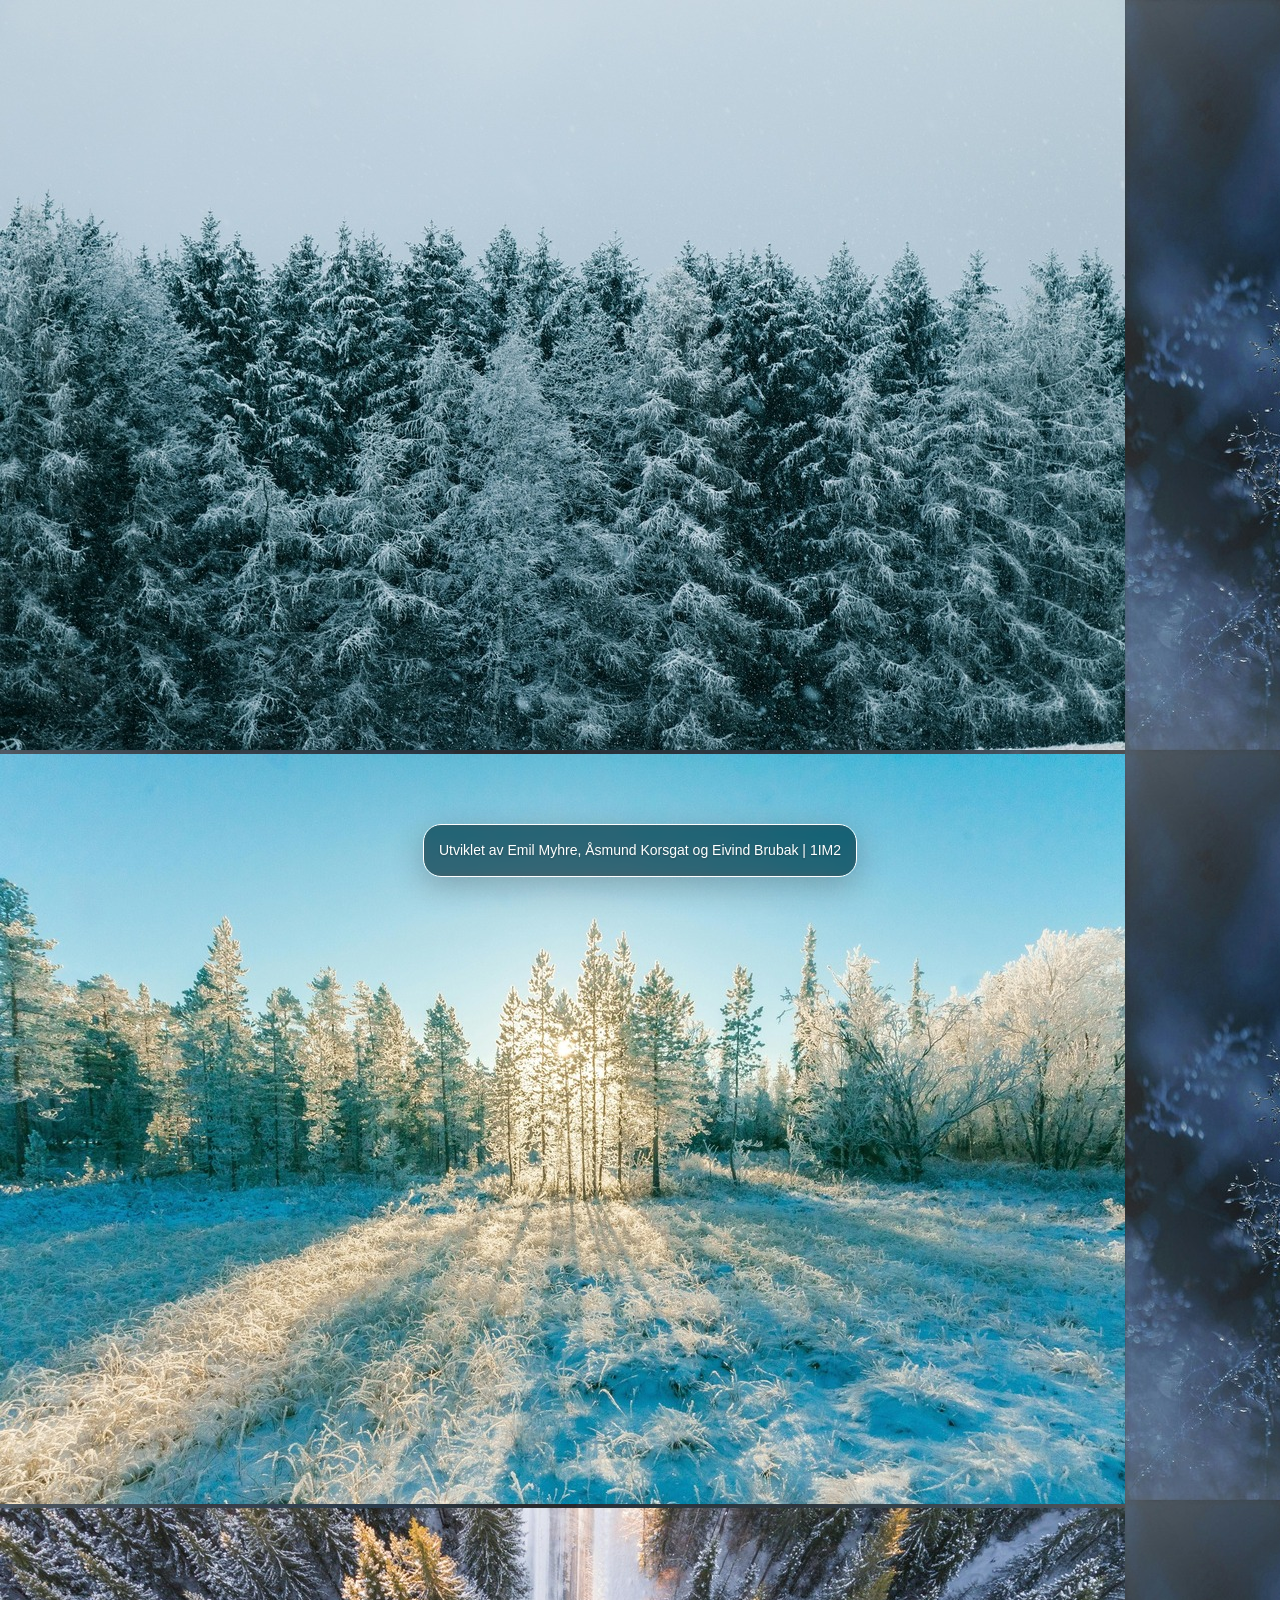
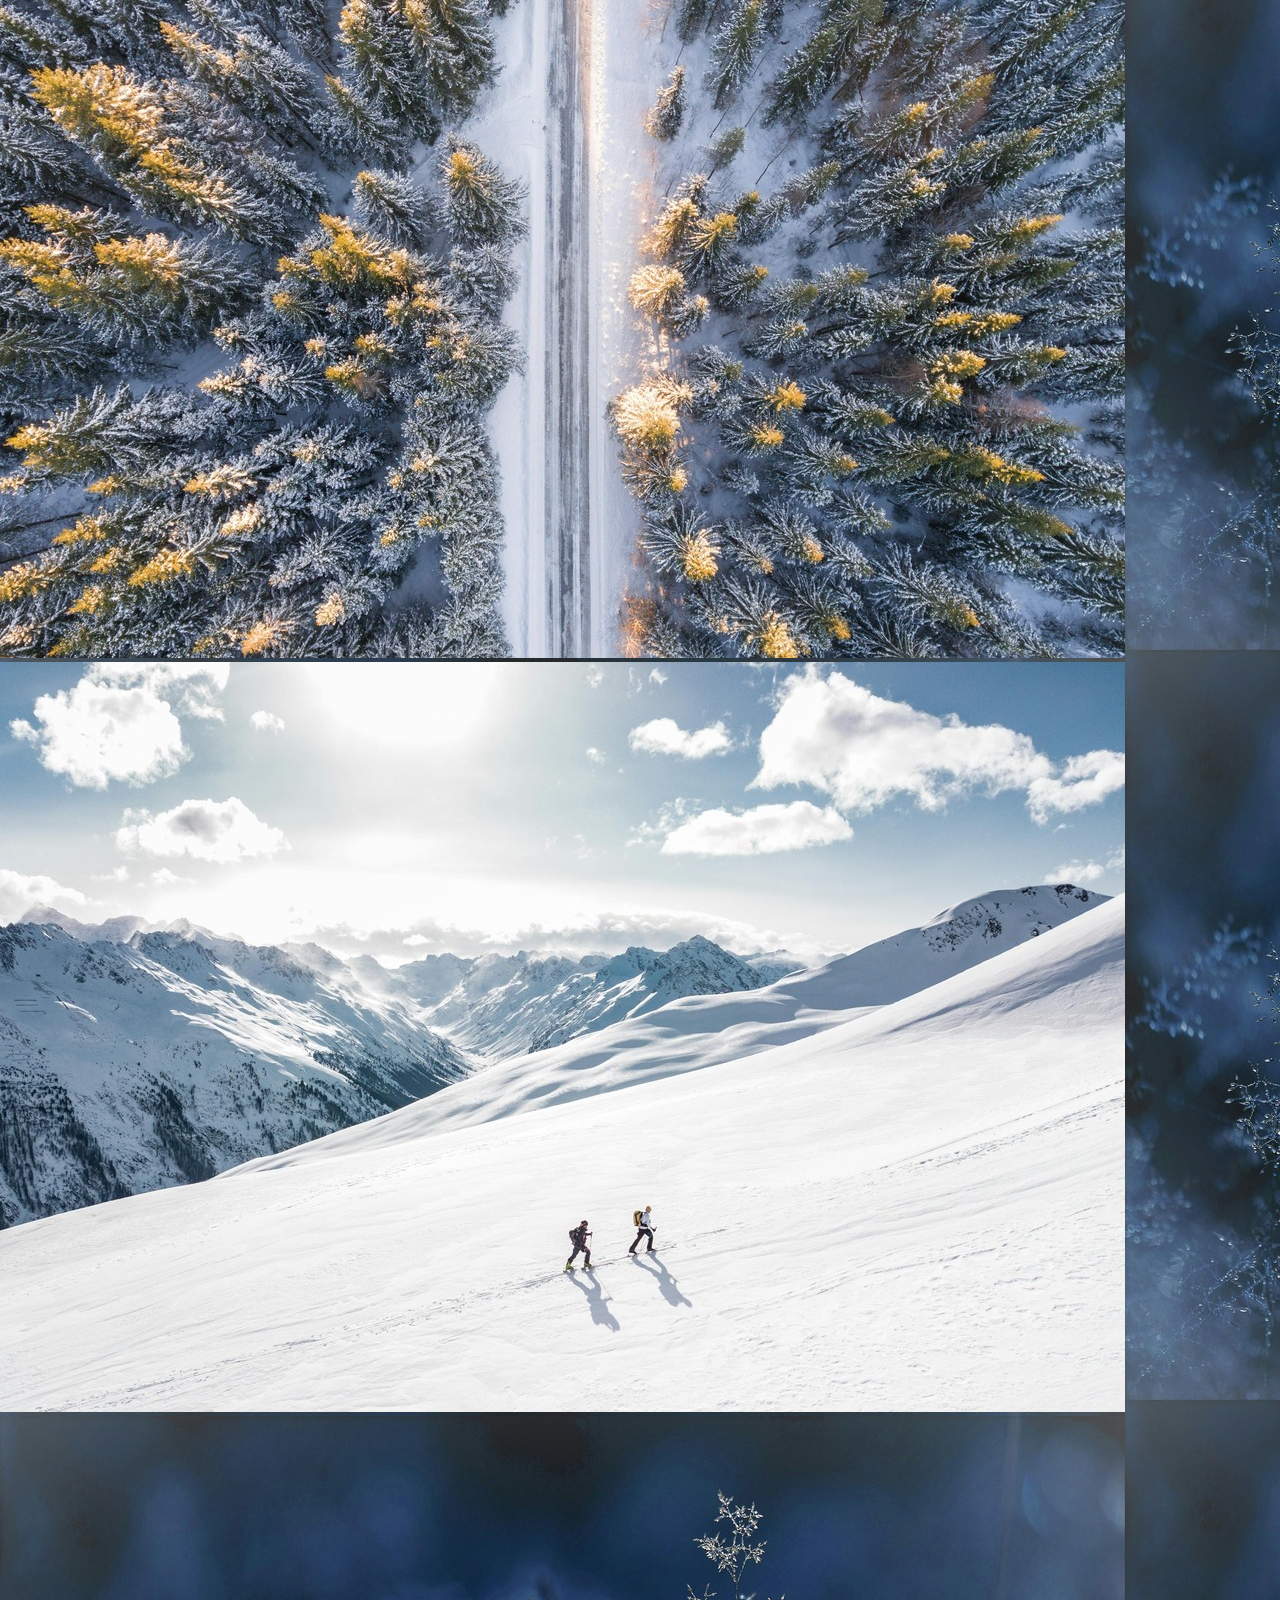
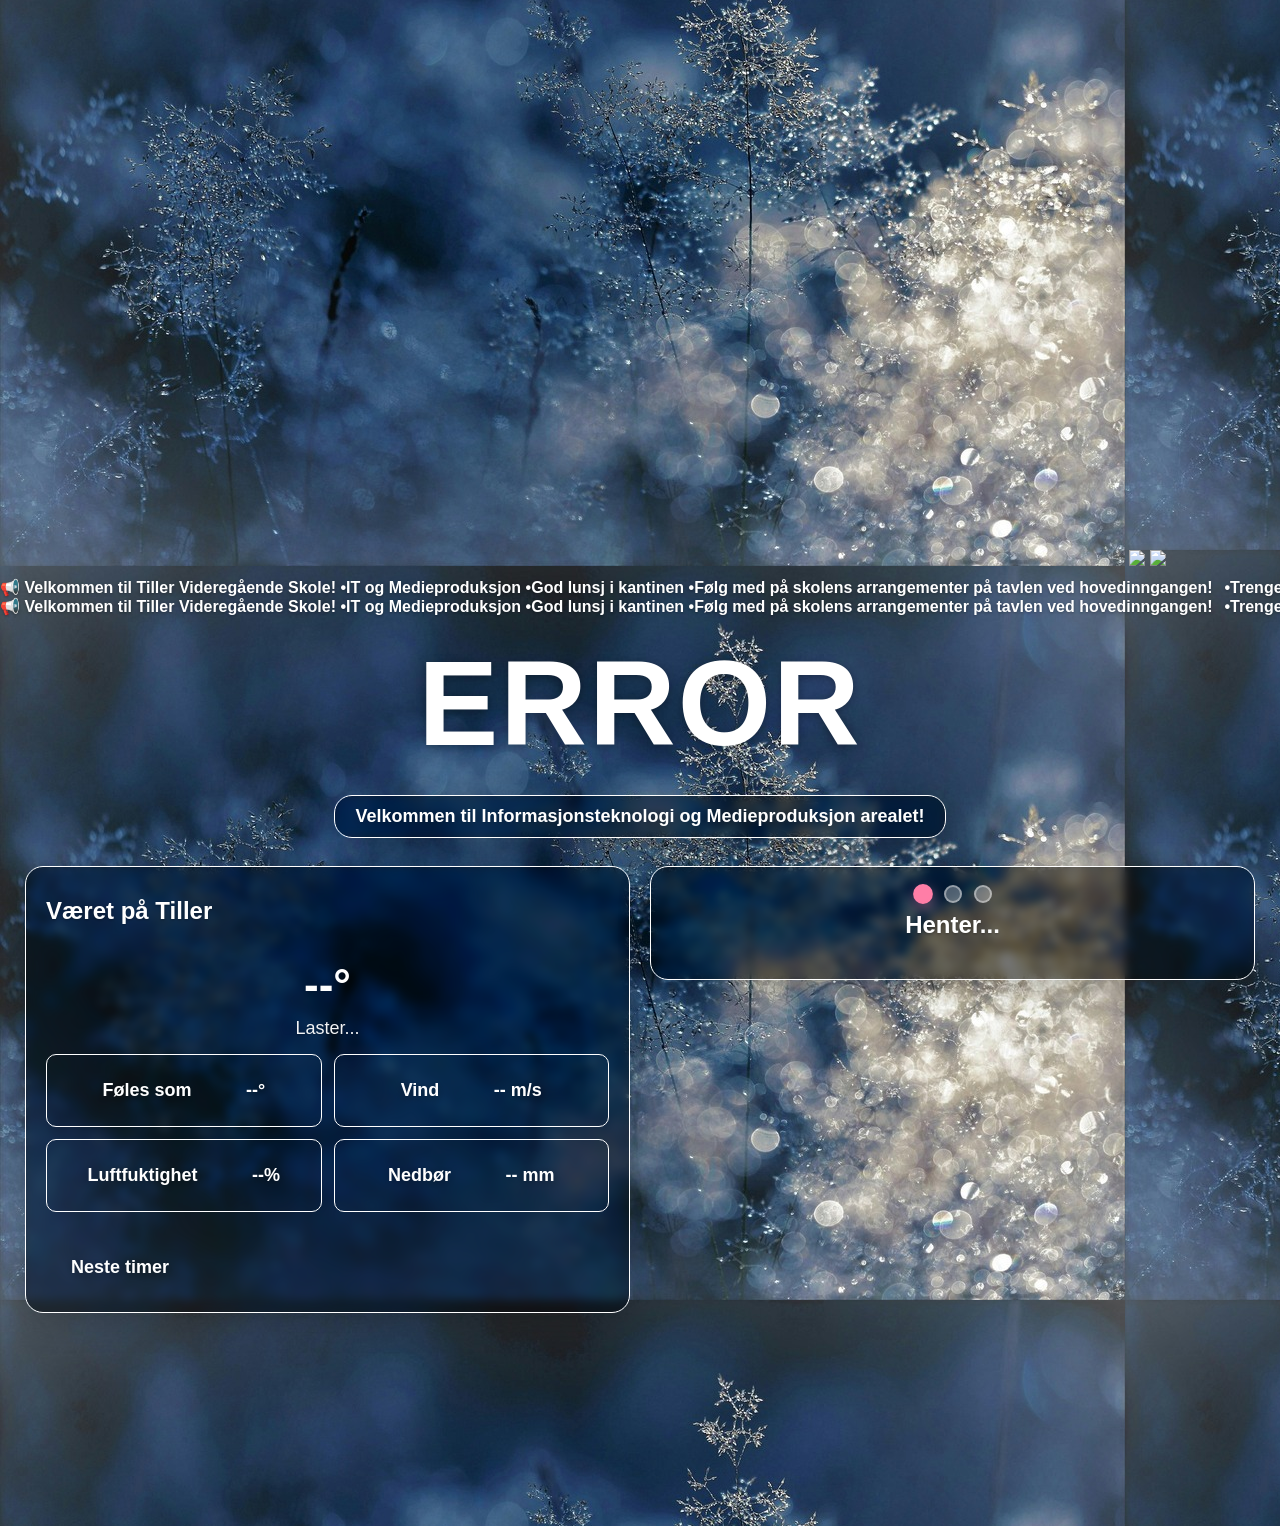
==== commit a50f1c2d: "mer ting" ====
--- a/index.html
+++ b/index.html
@@ -38,9 +38,9 @@
     </div>
   </div>
 
-  <!--
-  <div id="clock"></div>
-  -->
+
+  <div id="clock">ERROR</div>
+
 
   <div class="welcome-container">
     <h3 class="box2">Velkommen til Informasjonsteknologi og Medieproduksjon arealet!</h3>
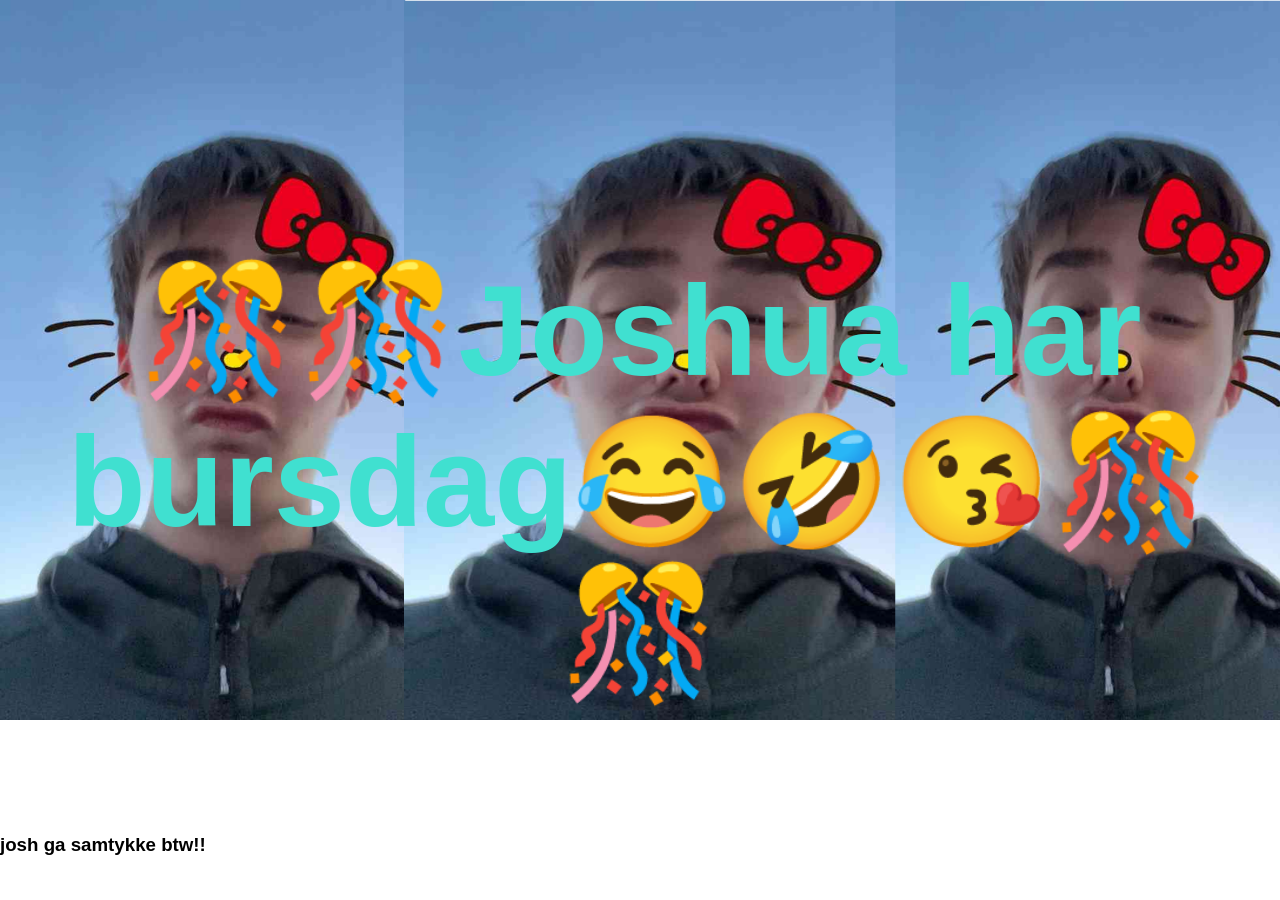
==== commit b406c71f: "joshbd" ====
--- a/index.html
+++ b/index.html
@@ -1,115 +1,25 @@
 <!DOCTYPE html>
 <html lang="en">
+<head>
+    <meta charset="UTF-8">
+    <meta name="viewport" content="width=
+    , initial-scale=1.0">
+    <title>Document</title>
+    <link rel="stylesheet" href="style.css">
+</head>
+<body>
 
-<head>
-  <meta charset="UTF-8">
-  <meta name="viewport" content="width=device-width, initial-scale=1.0">
-  <title>Tiller Info Screen</title>
-  <link rel="stylesheet" href="styles.css">
-</head>
-
-<body>
-  
-  <header>
     <div class="backgrounds">
-        <img class="background showing"  src="WinterImg/background1.jpg" >
-        <img class="background" src="WinterImg/background2.jpg" >
-        <img class="background" src="WinterImg/background3.jpg" >
-        <img class="background" src="WinterImg/background4.jpg" >
-        <img class="background" src="WinterImg/background5.jpg" >
-        <img class="background" src="WinterImg/background6.jpg" >
-        <img class="background" src="WinterImg/background7.jpg" >
+        <img class="background showing" src="Josh1.png">
+        <img class="background" src="Josh2.png">
+        <img class="background" src="Josh3.png">
     </div>
-  </header>
-  <div class="announcement-bar">
-    <div class="announcement-content">
-      <div class="announcement-text">📢 Velkommen til Tiller Videregående Skole! •</div>
-      <div class="announcement-text">IT og Medieproduksjon •</div>
-      <div class="announcement-text">God lunsj i kantinen •</div>
-      <div class="announcement-text">Følg med på skolens arrangementer på tavlen ved hovedinngangen!⠀•</div>
-      <div class="announcement-text">Trenger du hjelp? Kontakt Elias på IKT!</div>
-    </div>
-    <div aria-hidden class="announcement-content">
-      <div class="announcement-text">📢 Velkommen til Tiller Videregående Skole! •</div>
-      <div class="announcement-text"> IT og Medieproduksjon •</div>
-      <div class="announcement-text"> God lunsj i kantinen •</div>
-      <div class="announcement-text"> Følg med på skolens arrangementer på tavlen ved hovedinngangen!⠀•</div>
-      <div class="announcement-text"> Trenger du hjelp? Kontakt Elias på IKT!</div>
-    </div>
-  </div>
+    <h2>🎊🎊Joshua har bursdag😂🤣😘🎊🎊</h2>
+    <h3>josh ga samtykke btw!!</h3>
 
 
-  <div id="clock">ERROR</div>
-
-
-  <div class="welcome-container">
-    <h3 class="box2">Velkommen til Informasjonsteknologi og Medieproduksjon arealet!</h3>
-  </div>
-
-  <!-- Weather Content -->
-  <div class="main-content">
-    <div class="box2" class="weather-widget">
-      <div class="weather-header">
-        <h2>Været på Tiller</h2>
-        <div id="weather-icon">
-        </div>
-      </div>
-
-      <div class="current-weather">
-        <div class="temperature" id="weather-temp">--°</div>
-        <div class="weather-desc" id="weather-description">Laster...</div>
-        <div class="weather-details">
-          <div class="box" class="weather-detail">
-            <h2 class="detail-label">Føles som</h2>
-            <h2 class="detail-label" id="weather-feelslike">--°</h2>
-          </div>
-          <div class="box" class="weather-detail">
-            <h2 class="detail-label">Vind</h2>
-            <h2 class="detail-label" id="weather-wind">-- m/s</h2>
-          </div>
-          <div class="box" class="weather-detail">
-            <h2 class="detail-label">Luftfuktighet</h2>
-            <h2 class="detail-label" id="weather-humidity">--%</h2>
-          </div>
-          <div class="box" class="weather-detail">
-            <h2 class="detail-label">Nedbør</h2>
-            <h2 class="detail-label" id="weather-precipitation">-- mm</h2>
-          </div>
-        </div>
-      </div>
-
-      <div class="weather-forecast">
-        <h2 class="detail-label">Neste timer</h2>
-        <div class="forecast-items" class="box" id="weather-forecast">
-        </div>
-      </div>
-    </div>
-
-    <!-- Bus Section -->
-    <div class="box2">
-      <div class="bus-header">
-        <div class="slideshow-dots">
-          <div class="slide-dot active" data-slide="0"></div>
-          <div class="slide-dot" data-slide="1"></div>
-          <div class="slide-dot" data-slide="2"></div>
-        </div>
-        <h2 id="bus-title" class="stop-title">Henter...</h2>
-      </div>
-      <div id="bus-table" class="bus-table"></div>
-    </div>
-  </div>
-
-  <div class="credit-container" class="box2">
-    <h2 class="credit-text">Utviklet av Emil Myhre, Åsmund Korsgat og Eivind Brubak | 1IM2 </h2>
-  </div>
-
-  <script src="global.js"></script>
-  <script src="clock.js"></script>
-  <script src="background.js"></script>
-  <script src="weather.js"></script>
-  <script src="buss.js"></script>
-  <script src="script.js" ></script>
-
+    <script src="global.js"></script>
+    <script src="background.js"></script>
+    <script src="script.js"></script>
 </body>
-
 </html>
--- a/style.css
+++ b/style.css
@@ -0,0 +1,37 @@
+body {
+  font-family: 'Segoe UI', Tahoma, Geneva, Verdana, sans-serif;
+  display: flex;
+  flex-direction: column;
+  cursor: none;
+  padding: 0%;
+  margin: 0%;
+  data-liquid-ignore: false;
+}
+
+h2{
+    text-align: center;
+    align-items: center;
+    font-size: 800%;
+    margin-top: 20%;
+    color: turquoise;
+}
+
+.backgrounds {
+  padding: 0%;
+  margin: 0%;
+  z-index: -5;
+  background-size: cover;
+  background-image: linear-gradient(bottom, (0, 0, 0, 0), (0, 0, 0, 1));
+  
+}
+
+.background {
+  position: absolute;
+  opacity: 0;
+  transition: opacity 1s ease-in-out;
+  width: 100%;
+}
+
+.showing {
+  opacity: 1;
+}
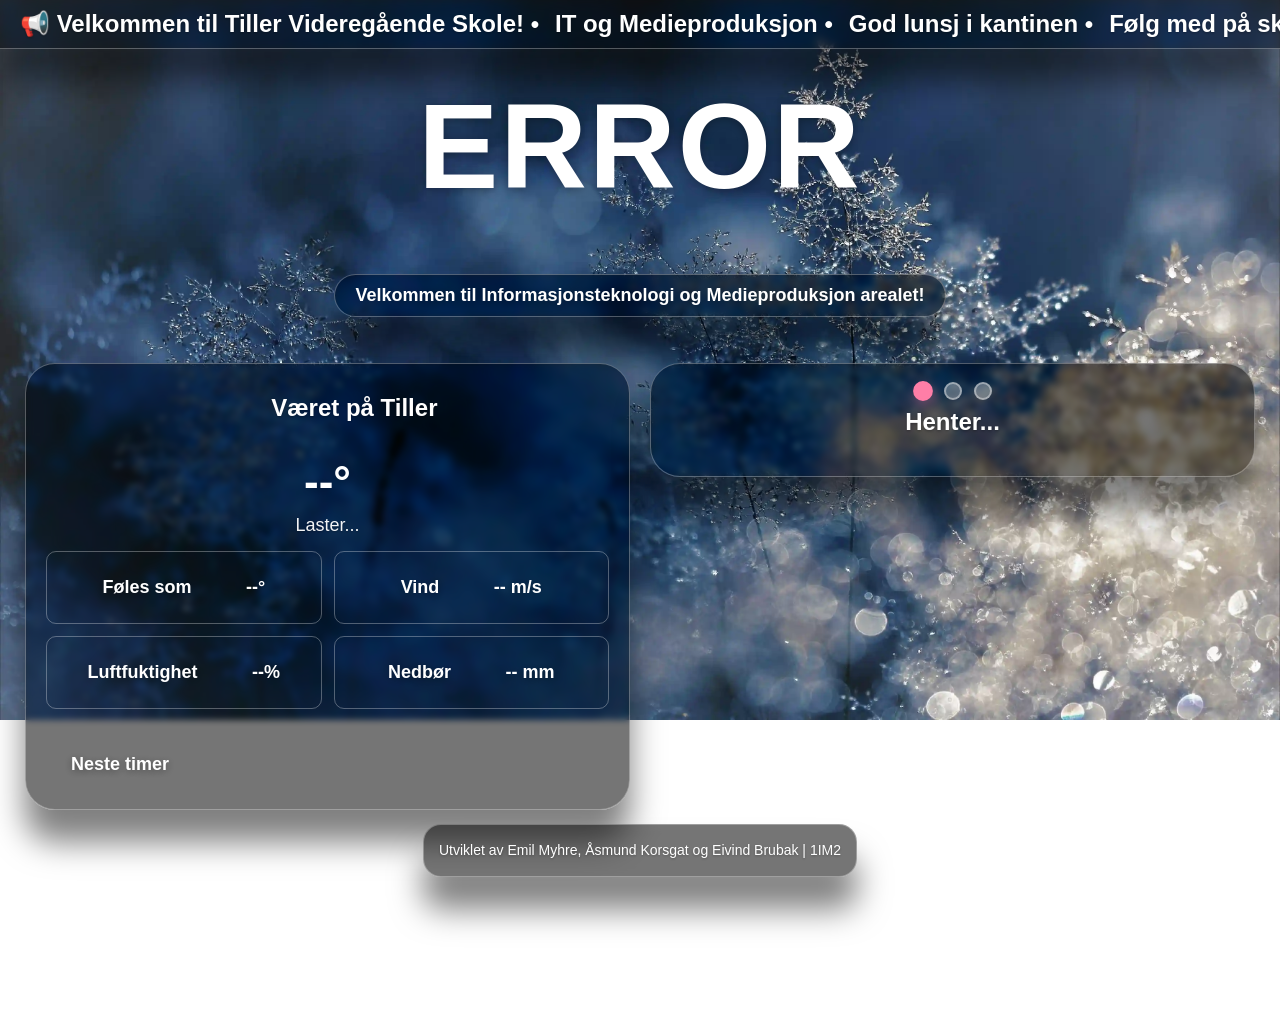
==== commit f7a75979: "Revert "joshbd" This reverts commit b406c71f36a5a60b16baed94d26761cc459217f3." ====
--- a/index.html
+++ b/index.html
@@ -1,25 +1,115 @@
 <!DOCTYPE html>
 <html lang="en">
+
 <head>
-    <meta charset="UTF-8">
-    <meta name="viewport" content="width=
-    , initial-scale=1.0">
-    <title>Document</title>
-    <link rel="stylesheet" href="style.css">
+  <meta charset="UTF-8">
+  <meta name="viewport" content="width=device-width, initial-scale=1.0">
+  <title>Tiller Info Screen</title>
+  <link rel="stylesheet" href="styles.css">
 </head>
+
 <body>
-
+  
+  <header>
     <div class="backgrounds">
-        <img class="background showing" src="Josh1.png">
-        <img class="background" src="Josh2.png">
-        <img class="background" src="Josh3.png">
+        <img class="background showing"  src="WinterImg/background1.webp" >
+        <img class="background" src="WinterImg/background2.webp" >
+        <img class="background" src="WinterImg/background3.webp" >
+        <img class="background" src="WinterImg/background4.webp" >
+        <img class="background" src="WinterImg/background5.webp" >
+        <img class="background" src="WinterImg/background6.webp" >
+        <img class="background" src="WinterImg/background7.webp" >
     </div>
-    <h2>🎊🎊Joshua har bursdag😂🤣😘🎊🎊</h2>
-    <h3>josh ga samtykke btw!!</h3>
+  </header>
+  <div class="announcement-bar">
+    <div class="announcement-content">
+      <div class="announcement-text">📢 Velkommen til Tiller Videregående Skole! •</div>
+      <div class="announcement-text">IT og Medieproduksjon •</div>
+      <div class="announcement-text">God lunsj i kantinen •</div>
+      <div class="announcement-text">Følg med på skolens arrangementer på tavlen ved hovedinngangen!⠀•</div>
+      <div class="announcement-text">Trenger du hjelp? Kontakt Elias på IKT!</div>
+    </div>
+    <div aria-hidden class="announcement-content">
+      <div class="announcement-text">📢 Velkommen til Tiller Videregående Skole! •</div>
+      <div class="announcement-text"> IT og Medieproduksjon •</div>
+      <div class="announcement-text"> God lunsj i kantinen •</div>
+      <div class="announcement-text"> Følg med på skolens arrangementer på tavlen ved hovedinngangen!⠀•</div>
+      <div class="announcement-text"> Trenger du hjelp? Kontakt Elias på IKT!</div>
+    </div>
+  </div>
 
 
-    <script src="global.js"></script>
-    <script src="background.js"></script>
-    <script src="script.js"></script>
+  <div id="clock">ERROR</div>
+
+
+  <div class="welcome-container">
+    <h3 class="box2">Velkommen til Informasjonsteknologi og Medieproduksjon arealet!</h3>
+  </div>
+
+  <!-- Weather Content -->
+  <div class="main-content">
+    <div class="box2" class="weather-widget">
+      <div class="weather-header">
+        <h2>Været på Tiller</h2>
+        <div id="weather-icon">
+        </div>
+      </div>
+
+      <div class="current-weather">
+        <div class="temperature" id="weather-temp">--°</div>
+        <div class="weather-desc" id="weather-description">Laster...</div>
+        <div class="weather-details">
+          <div class="box" class="weather-detail">
+            <h2 class="detail-label">Føles som</h2>
+            <h2 class="detail-label" id="weather-feelslike">--°</h2>
+          </div>
+          <div class="box" class="weather-detail">
+            <h2 class="detail-label">Vind</h2>
+            <h2 class="detail-label" id="weather-wind">-- m/s</h2>
+          </div>
+          <div class="box" class="weather-detail">
+            <h2 class="detail-label">Luftfuktighet</h2>
+            <h2 class="detail-label" id="weather-humidity">--%</h2>
+          </div>
+          <div class="box" class="weather-detail">
+            <h2 class="detail-label">Nedbør</h2>
+            <h2 class="detail-label" id="weather-precipitation">-- mm</h2>
+          </div>
+        </div>
+      </div>
+
+      <div class="weather-forecast">
+        <h2 class="detail-label">Neste timer</h2>
+        <div class="forecast-items" class="box" id="weather-forecast">
+        </div>
+      </div>
+    </div>
+
+    <!-- Bus Section -->
+    <div class="box2">
+      <div class="bus-header">
+        <div class="slideshow-dots">
+          <div class="slide-dot active" data-slide="0"></div>
+          <div class="slide-dot" data-slide="1"></div>
+          <div class="slide-dot" data-slide="2"></div>
+        </div>
+        <h2 id="bus-title" class="stop-title">Henter...</h2>
+      </div>
+      <div id="bus-table" class="bus-table"></div>
+    </div>
+  </div>
+
+  <div class="credit-container" class="box2">
+    <h2 class="credit-text">Utviklet av Emil Myhre, Åsmund Korsgat og Eivind Brubak | 1IM2 </h2>
+  </div>
+
+  <script src="global.js"></script>
+  <script src="clock.js"></script>
+  <script src="background.js"></script>
+  <script src="weather.js"></script>
+  <script src="buss.js"></script>
+  <script src="script.js" ></script>
+
 </body>
+
 </html>
--- a/styles.css
+++ b/styles.css
@@ -0,0 +1,416 @@
+body {
+  font-family: 'Segoe UI', Tahoma, Geneva, Verdana, sans-serif;
+  display: flex;
+  flex-direction: column;
+  cursor: none;
+  padding: 0%;
+  margin: 0%;
+  
+}
+
+.backgrounds {
+  padding: 0%;
+  margin: 0%;
+  z-index: -5;
+  background-size: cover;
+  background-image: linear-gradient(bottom, (0, 0, 0, 0), (0, 0, 0, 1));
+  
+}
+
+.background {
+  position: absolute;
+  opacity: 0;
+  transition: opacity 1s ease-in-out;
+  width: 100%;
+}
+.showing {
+  opacity: 1;
+}
+
+.box {
+  border-radius: 10px;
+  border: 0.2vh solid rgb(255, 255, 255,0.3);
+  text-align: center;
+}
+
+.box2 {
+  padding: 10px 20px;
+  backdrop-filter: blur(3px) saturate(220%);
+  background-color: #0000008a;
+  border-radius: 30px;
+  box-shadow: 0 32px 32px rgba(0, 0,0,0.5);
+  border: 0.2vh solid rgb(255, 255, 255,0.3);
+}
+
+.bg-1 {
+  opacity: 1;
+}
+
+.bg-2 {
+  opacity: 0;
+}
+
+
+.main-content {
+  display: grid;
+  grid-template-columns: 1fr 1.2fr;
+  gap: 25px;
+  padding: 0 40px;
+  height: calc(100vh - 240px);
+  align-items: start;
+}
+
+#clock {
+  font-size: 150px;
+  font-weight: 800;
+  margin: 10px 0 5px 0;
+  color: white;
+  text-shadow: 0 2px 10px rgba(0, 0, 0, 0.3);
+  letter-spacing: 2px;
+  text-align: center;
+  align-self: center;
+  z-index: 1;
+}
+
+.welcome-container {
+  text-align: center;
+  margin: 0 0 10px 0;
+  padding-bottom: 2vh;
+  padding-top : 2vh;
+}
+
+h3, .detail-label, .weather-icon {
+  font-size: 2vh;
+  font-weight: 600;
+  color: white;
+  text-shadow: 0 2px 8px rgba(0, 0, 0, 0.4);
+  padding: 10px 25px;
+  display: inline-block;
+}
+
+.weather-widget {
+  padding: 20px;
+  height: fit-content;
+}
+
+
+.weather-header {
+  display: flex;
+  align-items: center;
+  justify-content: space-between;
+  padding-left: 40%;
+  margin-bottom: 15px;
+}
+
+h2 {
+  font-size: 24px;
+  font-weight: 700;
+  color: white;
+  text-align: center;
+  text-shadow: 0 1px 3px rgba(0, 0, 0, 0.3);
+}
+
+#weather-icon {
+  font-size: 32px;
+  margin-bottom: 8px;
+}
+
+.current-weather {
+  text-align: center;
+  margin-bottom: 20px;
+}
+
+.temperature {
+  font-size: 52px;
+  font-weight: 800;
+  margin: 8px 0;
+  color: white;
+  text-shadow: 0 2px 8px rgba(0, 0, 0, 0.3);
+}
+
+.weather-desc {
+  font-size: 18px;
+  opacity: 0.95;
+  margin-bottom: 5px;
+  color: white;
+}
+
+.weather-details {
+  display: grid;
+  grid-template-columns: 1fr 1fr;
+  gap: 12px;
+  margin-top: 15px;
+}
+
+.weather-detail {
+  padding: 12px;
+  text-align: center;
+}
+
+
+
+.weather-forecast {
+  margin-top: 20px;
+}
+
+.forecast-title {
+  font-size: 16px;
+  font-weight: 600;
+  margin-bottom: 12px;
+  opacity: 0.9;
+  color: white;
+}
+
+.forecast-items {
+  display: grid;
+  grid-template-columns: repeat(3, 1fr);
+  gap: 10px;
+}
+
+.bus-section {
+  height: fit-content;
+  display: flex;
+  flex-direction: column;
+}
+
+.bus-header {
+  display: flex;
+  flex-direction: column;
+  align-items: center;
+  margin-bottom: 15px;
+}
+
+.slideshow-dots {
+  display: flex;
+  justify-content: center;
+  gap: 12px;
+  margin: 8px 0 4px 0;
+  padding: 0;
+}
+
+.slide-dot {
+  width: 14px;
+  height: 14px;
+  border-radius: 50%;
+  background: rgba(255, 255, 255, 0.3);
+  border: 2px solid rgba(255, 255, 255, 0.4);
+  cursor: pointer;
+}
+
+.slide-dot.active {
+  background: #ff7ea7;
+  border-color: #ff7ea7;
+  transform: scale(1.1);
+  box-shadow: 0 4px 12px rgba(255, 126, 167, 0.4);
+}
+
+.fade-out {
+  opacity: 0;
+  transform: translateY(10px);
+}
+
+.fade-in {
+  opacity: 1;
+  transform: translateY(0);
+}
+
+.stop-title {
+  font-size: 28px;
+  margin: 4px 0 15px 0;
+  font-weight: 700;
+  color: white;
+  text-shadow: 0 1px 3px rgba(0, 0, 0, 0.3);
+  text-align: center;
+}
+
+.bus-table {
+  width: 100%;
+}
+
+.bus-row {
+  display: grid;
+  grid-template-columns: 120px 100px 1fr 110px;
+  padding: 14px 0;
+  border-bottom: 1px solid rgba(255, 255, 255, 0.25);
+  font-size: 22px;
+  align-items: center;
+  color: white;
+  min-height: 50px;
+}
+
+.bus-exact {
+  font-weight: 600;
+  opacity: 0.95;
+  color: #4cd964;
+  font-size: 20px;
+}
+
+.bus-line {
+  background: #ff7ea7;
+  padding: 6px 14px;
+  border-radius: 8px;
+  font-weight: bold;
+  color: white;
+  display: inline-block;
+  box-shadow: 0 4px 12px rgba(243, 74, 128, 0.4);
+  font-size: 18px;
+  min-width: 70px;
+  text-align: center;
+}
+
+.bus-dest {
+  padding-left: 12px;
+  font-weight: 500;
+  opacity: 0.95;
+  white-space: nowrap;
+  overflow: hidden;
+  text-overflow: ellipsis;
+  color: white;
+  font-size: 20px;
+}
+
+.bus-time {
+  text-align: right;
+  padding: 6px 14px;
+  border-radius: 8px;
+  font-weight: bold;
+  color: white;
+  display: inline-block;
+  box-shadow: 0 4px 12px rgba(255, 255, 255, 0.4);
+  font-size: 18px;
+  min-width: 70px;
+}
+
+.bus-time.soon {
+  background: rgba(255, 80, 80, 0.4);
+  box-shadow: 0 4px 12px rgba(255, 80, 80, 0.45);
+  color: #ffe6e6;
+}
+
+.bus-time.medium {
+  background: rgba(230, 165, 0, 0.45);
+  box-shadow: 0 4px 12px rgba(230, 165, 0, 0.45);
+  color: #fff8c4;
+}
+
+.bus-time.later {
+  background: rgba(60, 200, 90, 0.4);
+  box-shadow: 0 4px 12px rgba(60, 200, 90, 0.45);
+  color: #e6ffed;
+}
+
+
+.main-content {
+  grid-template-columns: 1fr 1fr;
+  gap: 20px;
+  padding: 0 25px;
+}
+
+#clock {
+  font-size: 120px;
+  padding-top: 2vh;
+  padding-bottom: 2vh;
+}
+
+.temperature {
+  font-size: 44px;
+}
+
+.bus-row {
+  grid-template-columns: 110px 90px 1fr 100px;
+  font-size: 20px;
+  padding: 12px 0;
+}
+
+.stop-title {
+  font-size: 24px;
+}
+
+.bus-time {
+  font-size: 18px;
+}
+
+
+
+@keyframes scrollAnim {
+  0% {
+    transform: translateX(100%);
+  }
+  100% {
+    transform: translateX(-100%);
+  }
+}
+
+@keyframes scroll {
+  from {translate: 0;}
+  to {translate: -100%;}
+}
+
+.announcement-bar {
+  display: flex;
+  flex-direction: row;
+  align-items: center;
+  white-space: nowrap;
+  overflow-x: auto;
+  position: relative;
+  padding: 10px 20px;
+  backdrop-filter: blur(5px) saturate(220%);
+  background-color: #0000008a;
+  box-shadow: 0 32px 32px rgba(0, 0,0,0.5);
+  border-bottom: 0.2vh solid rgb(255, 255, 255,0.3);
+}
+
+.announcement-content {
+  display: flex;
+  align-items: center;
+  justify-content: center;
+  gap: 1em;
+  animation: scroll 30s linear infinite;
+  padding-right: 1em;
+}
+
+.announcement-text {
+  flex: 0 0 5em;
+  font-size: 24px;
+  font-weight: 600;
+  color: white;
+  text-shadow: 0 1px 3px rgba(0, 0, 0, 0.3);
+}
+
+.credit-container {
+  align-self: center;
+  text-align: center;
+  position: fixed;
+  bottom: 2%;
+  margin: 10px 0 5px 0;
+  backdrop-filter: blur(5px) saturate(220%);
+  background-color: #0000008a;
+  border-radius: 18px;
+  box-shadow: 0 32px 32px rgba(0, 0,0,0.5);
+  border: 1px solid rgba(255, 255, 255, 0.164);
+  transition: all 0.5s ease;
+  border: 0.2vh solid rgb(255, 255, 255,0.3);
+}
+
+.credit-text {
+  font-size: 14px;
+  font-weight: 500;
+  color: rgb(255, 255, 255);
+  text-shadow: 0 1px 3px rgba(0, 0, 0, 0.3);
+  padding: 6px 15px;
+  display: inline-block;
+}
+
+::-webkit-scrollbar {
+  display: none;
+}
+
+* {
+  -ms-overflow-style: none;
+  scrollbar-width: none;
+}
+
+
+* {
+  text-shadow: 0 1px 2px rgba(0, 0, 0, 0.3);
+}
